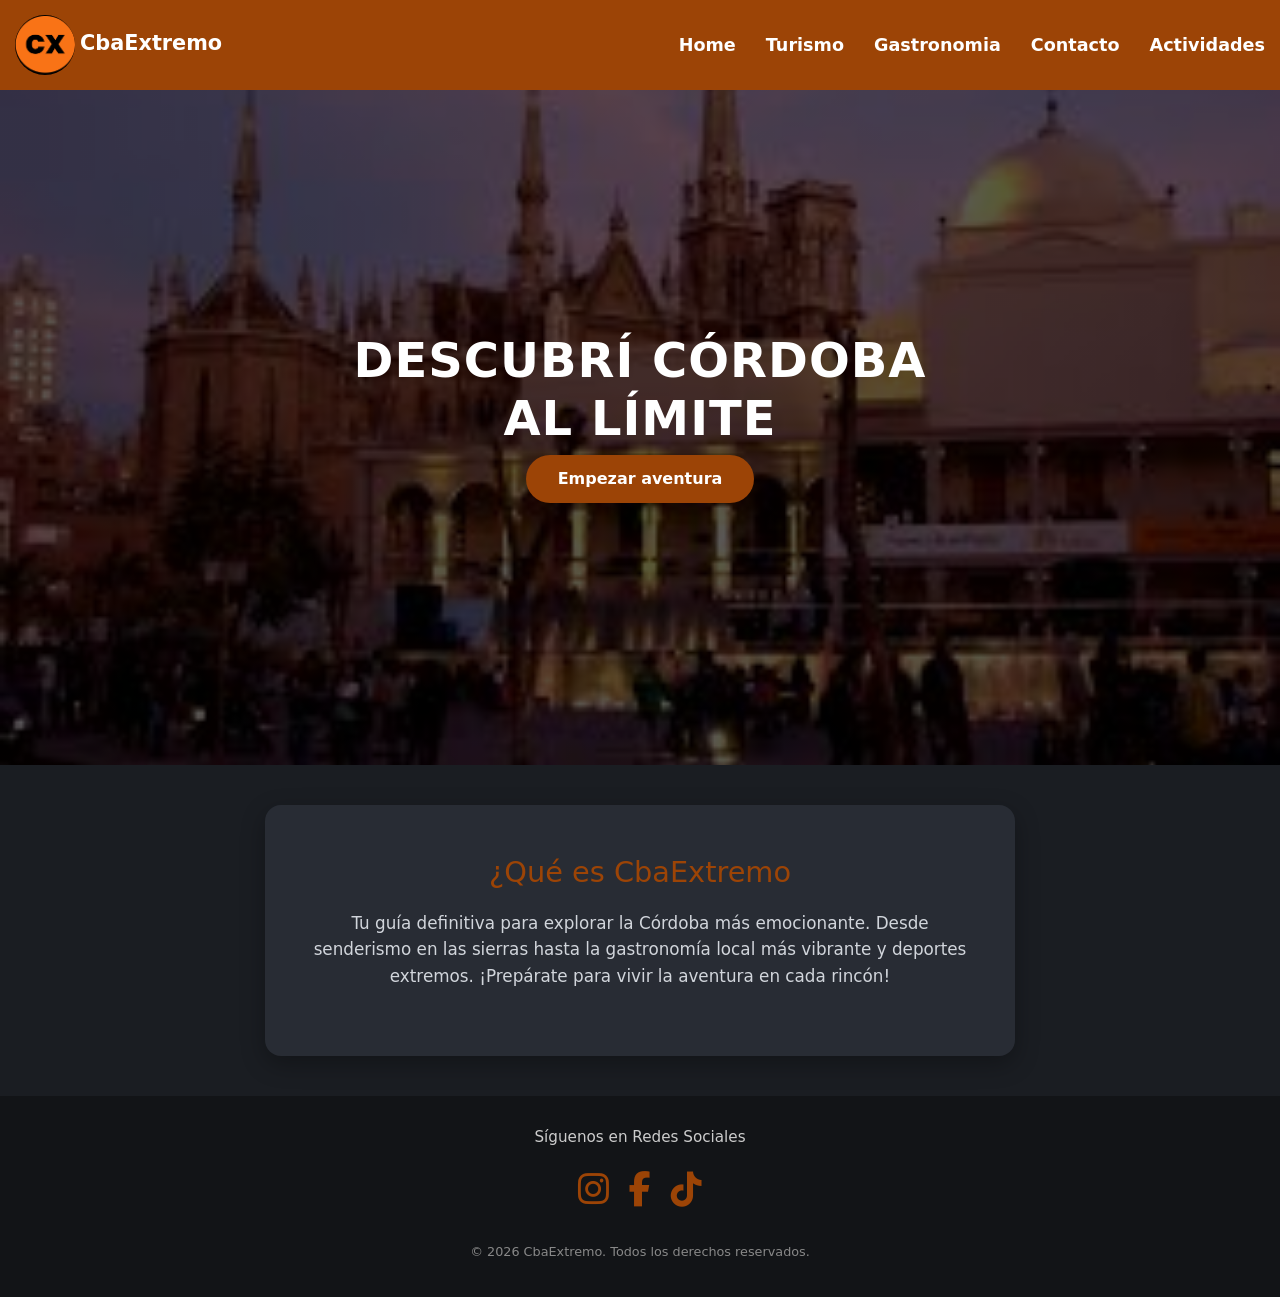
==== index.html @ 83d5dd00 "Proyecto cba x subido" ====
<!DOCTYPE html>
<html lang="en">
<head>
    <meta charset="UTF-8">
    <meta name="viewport" content="width=device-width, initial-scale=1.0">

    <!-- LINK DE BOOTSTRAP -->
    <link href="https://cdn.jsdelivr.net/npm/bootstrap@5.3.3/dist/css/bootstrap.min.css" rel="stylesheet" integrity="sha384-QWTKZyjpPEjISv5WaRU9OFeRpok6YctnYmDr5pNlyT2bRjXh0JMhjY6hW+ALEwIH" crossorigin="anonymous">
   <!-- HOJA DE ESTILOS --> 
    <link rel="stylesheet" href="./estilos/style.css">

    <!-- HOJA DE iconos --> 
    <link rel="stylesheet" href="https://cdnjs.cloudflare.com/ajax/libs/font-awesome/6.5.1/css/all.min.css">
    
   <!--SEO-->
    <title>Cba Extrema</title>
    <link rel="shortcut icon" href="./img/logo.cx.png" type="image/png">

    <meta name="keywords" content="Turismo, Diversion, Cordoba, Trekking, Deportes Acuaticos, Parapentes, Museos, Gastronomia, Teatros">
    <meta name="description" content="Bienvenidos a tu punto de partida para descubrir Cordoba, esta guia definitiva para que aproveches al maximo tu viaje por las sierras y la ciudad. Aqui encontraras todo lo que necesitas saber en un solo lugar: desde la adrenalina del trekking en las sierras y los mejores espejos de agua para deportes acuaticos, hasta una propuesta culinaria imperdible para disfrutar la gastronomia cordobesa. Buscas entretenimiento? Te traemos la cartelera actualizada de teatros en la capital, junto con los paseos culturales mas destacados. Ya sea que busques unas vacaciones extremas o un fin de semana de relax, Cordoba lo tiene todo.Empeza a planificar tu proxima aventura hoy!">
    <meta name="owner" content="Cba Extrema">
    <meta name="author" content="Romina Elias">
</head>
<body>
     <header class="header-fijo">
         <div class="logo-contenedor">
             <!--Encabezado logo y el nav. igual en todos los html-->
             <img class="logo" src="./img/logo.cx.png" alt="Logo CX">
             <span class="nombre-marca">CbaExtremo</span>
          </div>

         <!-- Menu de Navegacion-->
         <nav class="navegacion">
             <ul>
                 <li><a href="#">Home</a></li>
                 <li><a href="./page/turismo.html">Turismo</a></li>
                 <li><a href="./page/gastronomia.html">Gastronomia</a></li>
                 <li><a href="./page/contacto.html">Contacto</a></li>
                 <li><a href="./page/actividades.html">Actividades</a></li>
              </ul>
           </nav>
     </header>

     <!--MEIN CONTENEDOR-->
     <main>
         <!--2. HERO SECTION-->
         <seccion class="hero">
             <div class="hero-contenido">
                 <h1>DESCUBRÍ CÓRDOBA<br>AL LÍMITE</h1>
                 <a href="#que-es" class="btn-cta">Empezar aventura</a>
             </div>
          </seccion>

         <!--3. SECCIÓN TARJETA GRIS-->
         <seccion id="que-es" class="seccion-info">
             <div class="tarjeta-gris">
                 <h2>¿Qué es CbaExtremo</h2>
                 <p>
                     Tu guía definitiva para explorar la Córdoba más emocionante. Desde senderismo 
                     en las sierras hasta la gastronomía local más vibrante y deportes extremos. 
                     ¡Prepárate para vivir la aventura en cada rincón!
                  </p>
              </div>
         </seccion>
      </main>
    
      <footer>
         <div class="footer-contenido">
             <p class="titulo-redes">Síguenos en Redes Sociales</p>
        
             <div class="iconos-redes">
                 <!-- Cada icono envuelto en su enlace -->
                 <a href="https://www.instagram.com" target="_blank" aria-label="Instagram">
                     <i class="fa-brands fa-instagram icono-social"></i>
                 </a>
                 <a href="https://www.facebook.com" target="_blank" aria-label="Facebook">
                     <i class="fa-brands fa-facebook-f icono-social"></i>
                  </a>
                 <a href="https://www.tiktok.com" target="_blank" aria-label="TikTok">
                     <i class="fa-brands fa-tiktok icono-social"></i>
                 </a>
             </div>
        
             <p class="copyright">&copy; 2026 CbaExtremo. Todos los derechos reservados.</p>
          </div>
       </footer>
        <!-- Script de Bootstrap JS (imprescindible para el movimiento) -->
        <script src="https://cdn.jsdelivr.net/npm/bootstrap@5.3.3/dist/js/bootstrap.bundle.min.js"></script>
  </body>
</html
---- estilos/style.css ----
{
    margin: 0;
    padding: 0;
    box-sizing: border-box;
    font-family: font-family: "Ranchers", sans-serif;

}

/*--- Aqui Agrego el body ---*/
body {
    background-color:#111821; /*csi negro, muy moderno */
    color: white; 
    
}

/* ----- font---------+/
@import url('https://fonts.googleapis.com/css2?family=Ranchers&family=Unkempt:wght@400;700&display=swap');
/*----------------=========== ESTILO HEADER=========== ---------------*/


.header-fijo {
    position: fixed; 
    top: 0;
    left: 0;
    width: 100%;
    height: 90px;
    background-color: #9c4406;
    display: flex;
    justify-content: space-between;
    align-items: center;
    padding: 15px; 40px;
    z-index: 1000;
    border-bottom: 1px solidcolor #333;
    
}

.logo {
    height: 60px;
    width: auto;
    border-radius: 50%;
    object-fit: cover;

}

.nombre-marca {
    font-weight: bold;
    font-size: 1.3rem;
    color: white;
}

/* ------------- MENU NAVEGACION-------- */

.navegacion ul {
    list-style: none;
    display: flex;
    gap: 30px;
    margin: 0;
    padding: 0;

}

.navegacion ul li a {
    color: white;
    text-decoration: none;
    font-size: 1.1rem;
    font-weight: 600;
    transition: color 0.2s ease;
}

.navegacion ul il a:hover {
    color:#111821
}


/* --------------====== HERO SECCION (IMAGEN- FILTRO OSCURO)=====-------- */

.hero {
    height: 85vh;
    /* Para cambiar la foto, poné la ruta real en url('../img/tu-foto.jpg') */
    background: linear-gradient(rgba(0, 0, 0, 0.65), rgba(0, 0, 0, 0.65)), 
                url(../img/paseo.buen.pastor.1.jpg) center/cover no-repeat;
    display: flex;
    justify-content: center;
    align-items: center;
    text-align: center;
    padding-top: 70px;        
    
}

.hero-contenido h1{
    font-size: 3rem;
    font-weight: 800;
    letter-spacing: 1px;
    margin-bottom: 25 px;
    line-height: 1.2;
}

.btn-cta {
    display: inline-block;
    background-color: #9c4406;
    color: #ffffff;
    padding: 12px 32px;
    border-radius: 25px;
    text-decoration: none;
    font-weight: bold;
    font-size: 1rem;
    transition: background-color 0.3s, transform 0.2s;

}

.btn-cta:hover {
    background-color: #ff6600;
    transform: scale(1.05);
}

/* seccion tarjeta gris (Que es CbaExtremo)*/
.seccion-info {
    padding: 40px 20px;
    display: flex;
    justify-content: center;
    background-color: #1a1d22;
}

.tarjeta-gris {
    background-color: #282c34;
    border-radius: 16px;
    padding: 50px 40px;
    max-width: 750px;
    text-align: center;
    box-shadow: 0 8px 24px rgba(0, 0, 0, 0.3);

}

.tarjeta-gris h2 {
    color: #9c4406;
    font-size: 1.8rem;
    margin-bottom: 20px;
}

.tarjeta-gris p {
    color: #d1d5db;
    font-size: 1.05rem;
    line-height: 1.6;

}

/* --------------===== ESTILO TURISMO Y TARJETAS (BOOTSTRAP)====== -------- */
.card-custom {
    background-color: #111821 !important;
    border: 1px solid #2d3238 !important;
    border-radius: 12px;
    overflow: hidden;
    transition: transform 0.3s ease, box-shadow 0.3s ease;
}

.card-custom:hover {
    transform: translateY(-4px);
    box-shadow: 0 8px 20px rgba(255, 102, 0, 0.2);
}

/* formato para que las imagenes de banner no se deformen */
.img-banner-fixed {
    height: 320px;
    object-fit: cover;
    width: 100%;
}

.img-card-fixed {
    height: 200px;
    object-fit: cover;
    width: 100%;
}

/* colores para los textos y botones */
.text-orange {
    color: #ff6600 !important;
}

.text-light-gray {
    color: #cccccc !important;
}

.btn-orange {
    background-color: ;
    color: #ffffff !important;
    border: none;
    font-weight: 600;
}

.btn-orange:hover {
    background-color: #e05500 !important;
}


/* --------------===== ESTILO TURISMO Y TARJETAS (BOOTSTRAP)====== -------- */

.contenedor-experiencia {
    max-width: 1200px;
    margin: 0 auto;
    padding: 50px 20px;
}

.titulo-experiencia {
    text-align: center;
    color: #ffffff !important;
    font-size: 2.2rem;
    font-weight: 700;
    margin-top: 50px;
    margin-bottom: 40px;
    text-decoration: underline;
    text-underline-offset: 10px;
    text-decoration-color: #9c4406;
}

/* Grilla principal */
.grid-experiencia {
    display: grid;
    grid-template-columns: 1fr 1.2fr 1fr; 
    grid-template-rows: minmax(180px, auto) minmax(200px, auto); /* Fila 1 y Fila 2 */grid-template-rows: auto auto;  
    gap: 25px 30px; /* espacio entre filas y columnas */
    align-items: center;
}

/* Imagen grande izquierda (ocupa las 2 filas de la izquierda) */
.bloque-img-izq {
    grid-column: 1 / 2;
    grid-row: 1 / 3;
    height: 100%;
}

.bloque-img-izq img {
    width: 100%;
    height: 100%;
    min-height: 500px;
    object-fit: cover;
    border-radius: 12px;
}

/* texto superior (columna derecha, fila 1) */
.texto-superior {
    grid-column: 2 / 4;
    grid-row: 1 / 2;
    align-self: center;
}

.texto-superior p {
    color: #cccccc;
    font-size: 1.5rem;
    line-height: 1.6;
    font-style: italic;
    margin: 0;
    
}

/* texto inferior (columna izquierda del bloque derecho) */
.texto-inferior {
    grid-column: 2 / 3 ;
    grid-row: 2 / 3;
    align-self: center;
}

.texto-inferior p {
    color: #cccccc;
    font-size: 1.5rem;
    line-height: 1.6;
    font-style: italic;
    margin: 0;

}

/* 4. Imagen Derecha (Abajo a la derecha: Columna 3, Fila 2) */
.bloque-img-der {
    grid-column: 3 / 4;
    grid-row: 2 / 3;
    width: 100%;
}

.bloque-img-der img {
    width: 100%;
    height: 400px;
    object-fit: cover;
    border-radius: 12px;
}


/* --------------===== PAGINA CONTACTO====== -------- */

.seccion-experiencia-usuario {
    max-width: 1200px;
    margin: 0 auto;
    padding: 110px 20px;
}

/* Seleccon superior (2 solumnas) --- */
.seccion-experiencia-usuario {
    display: grid;
    grid-template-columns: 1.2fr 1fr;
    gap: 20px;
    align-items: center;
    margin-bottom: 60px;
}

.titulo-contacto {
    color: #ffffff;
    font-size: 2.2rem;
    font-weight: 700;
    margin-bottom: 15px;
    padding: 10px;
}

.descripcion-contacto {
    color: #cccccc;
    font-size: 1rem;
    line-height: 1.6;
    margin-bottom: 25px;
}

/*formulario e inputs */

.formulario-comentarios {
    display: flex;
    flex-direction: column;
    gap: 15px;
}

.grupo-input {
    display: flex;
    gap: 10px;
}

.grupo-input input,
.caja-comentario textarea {
    width: 100%;
    background-color: #1a1a1a;
    border: 1px solid #333333;
    border-radius: 8px;
    padding: 12px 15px;
    color: #ffffff;
    font-family: "Ranchers", sans-serif;
    font-size: 0.95rem;
    outline: none;
    transition: border-color 0.3s ease;
}

.boton-enviar:hover {
    background-color: #ff6600;
    color: #ffffff;
}

/*Imagen derecha */

.columna-imagen-contacto img {
    width: 100%;
    height: 380px;
    object-fit: cover;
    border-radius: 12px;
}

/* Seccion inferior (mapa) */

.seccion-mapa {
    max-width: 1200px;
    margin: 40px auto 60px auto;
    padding: 0 20px;
    text-align: center;
}

.titulo-mapa {
    color: #fff;
    font-size: 2rem;
    font-weight: 700;
    margin-bottom: 10px;
}

.subtitulo-mapa {
    color: #cccccc;
    font-size: 1rem;
    margin-bottom: 30px;
}

.contenedor-iframe-mapa {
    width: 100%;
    border-radius: 16px;
    overflow: hidden;
    box-shadow: 0 4px 15px rgba(0, 0, 0, 0.4);
}

/* --------------===== PAGINA ACTIVIDADES- CARRUSEL====== -------- */

.conteiner-carrusel {
    max-width: 1100px;
    margin: 0 auto;
    border-radius: 16px;
    overflow: hidden;
}

/*imagenes carrusel */

.img-carrusel {
    height: 450px;
    width: 100%;
    object-fit: cover;
    object-position: center;
}

/* Fondo traslucido para el texto encima de las fotos del carrusel */

.fondo-caption {
    background: rgba(0, 0, 0, 0.65);
    padding: 15px 25px;
    border-radius: 10px;
    backdrop-filter: blur (4px);
}

.fondo-caption h5 {
    color: #9c4406;
    font-weight: bold;
    font-size: 1.4rem;
}

/*Estilos de las tarjetas (seccion 2) */

.tarjeta-actividad {
    background-color: #121212 !important;
    border-radius: 12px;
    overflow: hidden;
    transition: transform 0.3s ease, box-shadow 0.3s ease;

}

.tarjeta-actividad:hover {
    transform: translateY(-5px);
    box-shadow: 0 8px 20px rgba(255, 102, 0, 0.2);
}

.tarjeta-actividad img {
    height: 200px;
    object-fit: cover;
}





/* --------------===== FOOTER====== -------- */
/* Estilos para los iconos de redes */
footer {
    background-color: #121417; /* El fondo oscuro de tu web */
    color: #ffffff;
    padding: 30px 20px 20px;
    width: 100%;
}

.footer-contenido {
    display: flex;
    flex-direction: column;    /* Alinea título, íconos y copyright de arriba a abajo */
    align-items: center;       /* Centra todo en el medio del ancho */
    justify-content: center;
    gap: 15px;                 /* Espaciado parejo entre cada bloque */
    text-align: center;
}

.titulo-redes {
    font-size: 0.95rem;
    color: #cccccc;
    margin: 0;
}

.iconos-redes {
    display: flex;
    justify-content: center;
    align-items: center;
    gap: 20px;
}

.iconos-redes a {
    color: #9c4406; /* Naranja de cba-x  de los logos */
    font-size: 2.2rem; /* Tamaño idéntico a tu referencia */
    transition: transform 0.3s ease, color 0.3s ease;
    text-decoration: none;
}

/* Efecto hover suave al pasar el mouse */
.iconos-redes a:hover {
    color: #ff8533;
    transform: scale(1.1);
}

/* Texto del Copyright */
.copyright {
    font-size: 0.8rem;
    color: #888888;
    margin-top: 10px;
}





/* ==========================================
   RESPONSIVE DESIGN (Media Queries) INDEX
   ========================================== */

/* 1. TABLETS (Solo de 481px a 768px) */
@media (min-width: 481px) and (max-width: 768px) {
    .header-fijo {
        position: relative;
        height: auto;
        flex-direction: column;
        padding: 15px 10px;
        gap: 12px;
    }

    .navegacion ul {
        flex-wrap: wrap;
        justify-content: center;
        gap: 12px 18px;
    }
}

/* 2. CELULARES (De 0px a 480px) */
@media (max-width: 480px) {
    .header-fijo {
        position: relative;
        padding: 10px 0 12px !important;
        height: auto !important;
        display: flex !important;
        flex-direction: column !important;
        align-items: center !important;
        background-color: #9c4406 !important;
        width: 100% !important;
        box-sizing: border-box !important;
    }

    .logo-cx {
        width: 32px !important;
        height: 32px !important;
        font-size: 0.85rem !important;
    }

    .nombre-marca {
        font-size: none;
    }

    .navegacion {
        width: 100% !important;
        padding: 0 !important;
        margin: 0 !important;
    }

    .navegacion ul {
        display: flex !important;
        justify-content: space-evenly !important;
        align-items: center !important;
        width: 100% !important;
        padding: 0 4px !important;
        margin: 0 !important;
        list-style: none !important;
        gap: 0 !important;
    }

    .navegacion li {
        margin: 0 !important;
        padding: 0 !important;
        list-style: none !important;
    }

    .navegacion a {
        font-size: 1rem !important;
        font-weight: 600 !important;
        color: #ffffff !important;
        text-decoration: none !important;
        white-space: nowrap !important;
        letter-spacing: -0.3px !important;
        padding: 2px 0 !important;
    }

    .navegacion a:hover,
    .navegacion a:active {
        color: #d9531e !important;
    }
}


/* ==========================================
   6. RESPONSIVE TURISMO 
   ========================================== */

/* TABLETS (pantallas de hasta 768px) */
@media (max-width: 768px) {
    /* Ajuste de contenedor general */
    main.container {
        padding-left: 15px;
        padding-right: 15px;
    }

    /* Reducimos un poco la altura de los banners */
    .img-banner-fixed {
        height: 250px;
    }

    /* Ajuste de títulos de sección */
    .seccion-turismo h2 {
        font-size: 1.4rem !important;
    }
}

/* CELULARES (pantallas de hasta 480px) */
@media (max-width: 480px) {
    /* Reducimos espacios superiores e inferiores */
    main.container {
        margin-top: 1.5rem !important;
        margin-bottom: 2rem !important;
    }

    /* Títulos e íconos adaptados a pantallas chicas */
    .seccion-turismo h2 {
        font-size: 1.2rem !important;
        display: flex;
        align-items: center;
        gap: 8px;
    }

    .seccion-turismo p {
        font-size: 0.85rem;
    }

    /* Banners de las tarjetas en celulares */
    .img-banner-fixed {
        height: 180px; /* Un alto proporcionado para la pantalla del celular */
    }

    /* Padding interno de las tarjetas */
    .card-custom .card-body {
        padding: 1rem;
    }

    .card-custom .card-title {
        font-size: 1.1rem !important;
    }

    .card-custom .card-text {
        font-size: 0.85rem;
        line-height: 1.4;
    }
}

/* ==========================================
   GASTRONOMÍA RESPONSIVE (TABLETS Y CELULARES)
   ========================================== */

/* --- TABLETS (Desde 481px hasta 768px) --- */
@media (max-width: 768px) {
    .seccion-experiencia {
        padding: 30px 20px;
    }

    .titulo-experiencia {
        font-size: 1.8rem;
        margin-top: 20px;
        margin-bottom: 30px;
    }

    /* En tablet puse a 1 columna para que no se aprieten las imágenes */
    .grid-experiencia {
        display: flex;
        flex-direction: column;
        gap: 20px;
    }

    .bloque-img-izq,
    .bloque-img-der {
        width: 100%;
    }

    .bloque-img-izq img {
        width: 100%;
        height: 320px;
        object-fit: cover;
        border-radius: 10px;
    }

    .bloque-img-der img {
        width: 100%;
        height: 260px;
        object-fit: cover;
        border-radius: 10px;
    }

    .texto-superior p,
    .texto-inferior p {
        font-size: 1rem;
        line-height: 1.5;
    }
}


/* --- CELULARES (Hasta 480px) --- */
@media (max-width: 480px) {
    .seccion-experiencia {
        padding: 20px 15px;
    }

    .titulo-experiencia {
        font-size: 1.4rem;
        margin-top: 10px;
        margin-bottom: 20px;
        text-underline-offset: 6px;
    }

    .grid-experiencia {
        gap: 15px;
    }

    .bloque-img-izq img {
        height: 240px; /* Tamaño controlado para pantallas chicas */
    }

    .bloque-img-der img {
        height: 200px;
    }

    .texto-superior p {
        font-size: 0.9rem;
        line-height: 1.4;
    }

    .texto-inferior p {
        font-size: 0.85rem;
        line-height: 1.4;
    }
}


/* ==========================================
   CONTACTO RESPONSIVE (TABLETS Y CELULARES)
   ========================================== */

   /* TABLETS (Hasta 768px) ---- */
   @media (max-width: 768px) {
    .contenedor-contacto {
        padding: 30px 20px 20px 20px;
    }

    /* bloquee principal a una columna */
    .seccion-experiencia-usuario {
        display: flex;
        flex-direction: column;
        gap: 30px;
        margin-bottom: 40px;
    }

    .titulo-contacto {
        font-size: 1.8rem;
    }

    /* Apilamos nombre y email para que no queden apretados */

    .grupo-input {
        flex-direction: column;
        gap: 15px;
    }

    .columna-imagen-contacto img {
        height: 300px;
    }

    .seccion-mapa {
        margin-top: 20px;
        margin-bottom: 40px;
    }

    .contenedor-iframe-mapa iframe {
        height: 300px;
    }

 }

    /* ---- CELULARES (HASTA 480)---- */

    @media (max-width: 480px) {
    .contenedor-contacto {
        padding: 20px 15px;
    }

    .titulo-contacto {
        font-size: 1.4rem;
        margin-bottom: 10px;
    }

    .descripcion-contacto {
        font-size: 0.9rem;
        margin-bottom: 15px;
    }

    /* Boton ancho completo para que sea comodo al tacto */

    .boton-enviar {
        width: 100%;
        text-align: center;
    }

    .columna-imagen-contacto img {
        height: 220px;
    }

    .titulo-mapa {
        font-size: 1.4rem;
    }

    .subtitulo-mapa {
        font-size: 0.85rem;
        margin-bottom: 20px;
    }

    .contenedor-iframe-mapa iframe {
        height: 250px;
    }
  
  }

  /* ==========================================
   ACTIVIDADES RESPONSIVE (BOOTSTRAP ADAPTADO)
   ========================================== */

/* --- TABLETS (Hasta 768px) --- */
@media (max-width: 768px) {
    .img-carrusel {
        height: 300px; /* Reducimos la altura para que no ocupe tanto espacio vertical */
    }
    
    .fondo-caption h5 {
        font-size: 1.1rem;
    }
    
    .fondo-caption p {
        font-size: 0.85rem;
        margin-bottom: 0;
    }
}

/* --- CELULARES (Hasta 480px) --- */
@media (max-width: 480px) {
    .img-carrusel {
        height: 220px; /* Altura ideal y compacta para celular */
    }

    /* Opcional: si querés que el texto del carrusel se lea en celular sin tapar la foto */
    .fondo-caption {
        padding: 6px 10px;
    }

    .seccion-grilla-actividades {
        padding-left: 15px;
        padding-right: 15px;
    }
 }
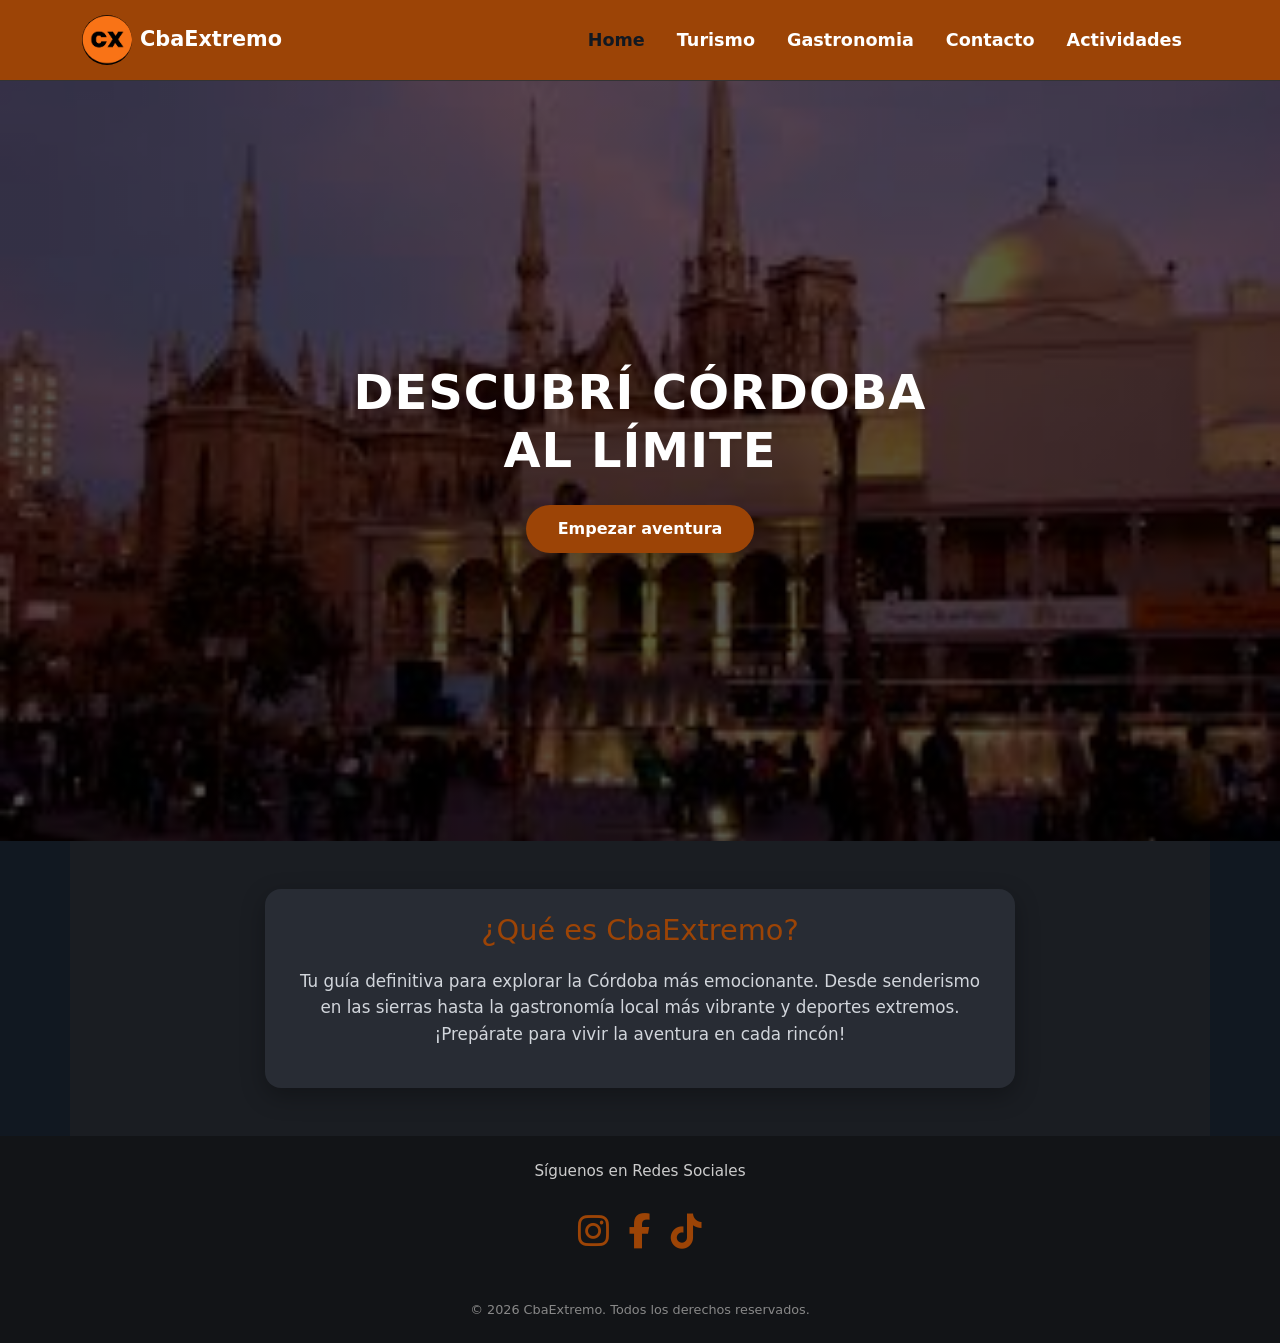
==== commit b0aca849: "Ajustes de estructuras HTML, metas Open Graph y navbar responsive" ====
--- a/index.html
+++ b/index.html
@@ -1,90 +1,106 @@
 <!DOCTYPE html>
 <html lang="en">
-<head>
-    <meta charset="UTF-8">
-    <meta name="viewport" content="width=device-width, initial-scale=1.0">
+ <head>
+     <meta charset="UTF-8">
+     <meta name="viewport" content="width=device-width, initial-scale=1.0">
 
-    <!-- LINK DE BOOTSTRAP -->
-    <link href="https://cdn.jsdelivr.net/npm/bootstrap@5.3.3/dist/css/bootstrap.min.css" rel="stylesheet" integrity="sha384-QWTKZyjpPEjISv5WaRU9OFeRpok6YctnYmDr5pNlyT2bRjXh0JMhjY6hW+ALEwIH" crossorigin="anonymous">
-   <!-- HOJA DE ESTILOS --> 
-    <link rel="stylesheet" href="./estilos/style.css">
+     <!-- LINK DE BOOTSTRAP -->
+     <link href="https://cdn.jsdelivr.net/npm/bootstrap@5.3.3/dist/css/bootstrap.min.css" rel="stylesheet" integrity="sha384-QWTKZyjpPEjISv5WaRU9OFeRpok6YctnYmDr5pNlyT2bRjXh0JMhjY6hW+ALEwIH" crossorigin="anonymous">
+    
+     <!-- HOJA DE ESTILOS --> 
+     <link rel="stylesheet" href="./styles/style.css">
 
-    <!-- HOJA DE iconos --> 
-    <link rel="stylesheet" href="https://cdnjs.cloudflare.com/ajax/libs/font-awesome/6.5.1/css/all.min.css">
+     <!-- HOJA DE iconos --> 
+     <link rel="stylesheet" href="https://cdnjs.cloudflare.com/ajax/libs/font-awesome/6.5.1/css/all.min.css">
     
-   <!--SEO-->
-    <title>Cba Extrema</title>
-    <link rel="shortcut icon" href="./img/logo.cx.png" type="image/png">
+     <!-- SEO -->
+     <title>Cba Extrema | Guía de Turismo y Aventura en Córdoba</title>
+     <meta name="description" content="Tu punto de partida para descubrir Córdoba. La guía definitiva para explorar turismo, gastronomía y deportes extremos.">
+     <meta name="keywords" content="Turismo, Diversión, Córdoba, Trekking, Deportes Acuáticos, Parapente, Museos, Gastronomía, Teatros">
+     <meta name="author" content="Romina Elias">
+     <meta name="owner" content="Cba Extrema">
+     <link rel="canonical" href="https://roelias1707-tech.github.io/Cba.Extremo/">
 
-    <meta name="keywords" content="Turismo, Diversion, Cordoba, Trekking, Deportes Acuaticos, Parapentes, Museos, Gastronomia, Teatros">
-    <meta name="description" content="Bienvenidos a tu punto de partida para descubrir Cordoba, esta guia definitiva para que aproveches al maximo tu viaje por las sierras y la ciudad. Aqui encontraras todo lo que necesitas saber en un solo lugar: desde la adrenalina del trekking en las sierras y los mejores espejos de agua para deportes acuaticos, hasta una propuesta culinaria imperdible para disfrutar la gastronomia cordobesa. Buscas entretenimiento? Te traemos la cartelera actualizada de teatros en la capital, junto con los paseos culturales mas destacados. Ya sea que busques unas vacaciones extremas o un fin de semana de relax, Cordoba lo tiene todo.Empeza a planificar tu proxima aventura hoy!">
-    <meta name="owner" content="Cba Extrema">
-    <meta name="author" content="Romina Elias">
-</head>
-<body>
+     <!-- Open Graph / Redes Sociales y WhatsApp -->
+     <meta property="og:type" content="website">
+     <meta property="og:title" content="Cba Extrema">
+     <meta property="og:description" content="Bienvenidos a tu punto de partida para descubrir Córdoba, esta guía definitiva para que aproveches al máximo tu viaje.">
+     <meta property="og:url" content="https://roelias1707-tech.github.io/Cba.Extremo/">
+     <meta property="og:image" content="https://roelias1707-tech.github.io/Cba.Extremo/img/logo.cx.png">
+
+     <!-- Favicon -->
+     <link rel="shortcut icon" href="./img/logo.cx.png" type="image/png">
+ </head>
+     
+ <body>
+      <!-- HEADER CON NAVBAR RESPONSIVO DE BOOTSTRAP -->
      <header class="header-fijo">
-         <div class="logo-contenedor">
-             <!--Encabezado logo y el nav. igual en todos los html-->
-             <img class="logo" src="./img/logo.cx.png" alt="Logo CX">
-             <span class="nombre-marca">CbaExtremo</span>
-          </div>
-
-         <!-- Menu de Navegacion-->
-         <nav class="navegacion">
-             <ul>
-                 <li><a href="#">Home</a></li>
-                 <li><a href="./page/turismo.html">Turismo</a></li>
-                 <li><a href="./page/gastronomia.html">Gastronomia</a></li>
-                 <li><a href="./page/contacto.html">Contacto</a></li>
-                 <li><a href="./page/actividades.html">Actividades</a></li>
-              </ul>
-           </nav>
+         <nav class="navbar navbar-expand-lg navbar-dark bg-dark">
+             <div class="container">
+                 <a class="navbar-brand d-flex align-items-center" href="./index.html">
+                     <img class="logo me-2" src="./img/logo.cx.png" alt="Logo CX" width="40">
+                     <span class="nombre-marca">CbaExtremo</span>
+                 </a>
+                
+                 <!-- Botón Menú Hamburguesa en Mobile -->
+                 <button class="navbar-toggler" type="button" data-bs-toggle="collapse" data-bs-target="#navbarNav" aria-controls="navbarNav" aria-expanded="false" aria-label="Toggle navigation">
+                     <span class="navbar-toggler-icon"></span>
+                 </button>
+                
+                 <div class="collapse navbar-collapse" id="navbarNav">
+                     <ul class="navbar-nav ms-auto">
+                         <li class="nav-item"><a class="nav-link active" href="./index.html">Home</a></li>
+                         <li class="nav-item"><a class="nav-link" href="./pages/turismo.html">Turismo</a></li>
+                         <li class="nav-item"><a class="nav-link" href="./pages/gastronomia.html">Gastronomia</a></li>
+                         <li class="nav-item"><a class="nav-link" href="./pages/contacto.html">Contacto</a></li>
+                         <li class="nav-item"><a class="nav-link" href="./pages/actividades.html">Actividades</a></li>
+                     </ul>
+                 </div>
+             </div>
+          </nav>
      </header>
 
-     <!--MEIN CONTENEDOR-->
+     <!-- MAIN CONTENEDOR -->
      <main>
-         <!--2. HERO SECTION-->
-         <seccion class="hero">
-             <div class="hero-contenido">
-                 <h1>DESCUBRÍ CÓRDOBA<br>AL LÍMITE</h1>
-                 <a href="#que-es" class="btn-cta">Empezar aventura</a>
-             </div>
-          </seccion>
+         <!-- HERO SECTION -->
+         <section class="hero text-center d-flex flex-column justify-content-center align-items-center">
+             <h1>DESCUBRÍ CÓRDOBA<br>AL LÍMITE</h1>
+             <a href="#que-es" class="btn-cta">Empezar aventura</a>
+         </section>
 
-         <!--3. SECCIÓN TARJETA GRIS-->
-         <seccion id="que-es" class="seccion-info">
-             <div class="tarjeta-gris">
-                 <h2>¿Qué es CbaExtremo</h2>
+         <!-- SECCIÓN INFO -->
+         <section id="que-es" class="seccion-info container py-5">
+             <article class="tarjeta-gris text-center p-4">
+                 <h2>¿Qué es CbaExtremo?</h2>
                  <p>
                      Tu guía definitiva para explorar la Córdoba más emocionante. Desde senderismo 
                      en las sierras hasta la gastronomía local más vibrante y deportes extremos. 
                      ¡Prepárate para vivir la aventura en cada rincón!
-                  </p>
-              </div>
-         </seccion>
+                 </p>
+             </article>
+         </section>
       </main>
     
-      <footer>
-         <div class="footer-contenido">
-             <p class="titulo-redes">Síguenos en Redes Sociales</p>
+     <!-- FOOTER LIMPIO -->
+     <footer class="footer-contenido text-center py-4">
+         <p class="titulo-redes mb-2">Síguenos en Redes Sociales</p>
         
-             <div class="iconos-redes">
-                 <!-- Cada icono envuelto en su enlace -->
-                 <a href="https://www.instagram.com" target="_blank" aria-label="Instagram">
-                     <i class="fa-brands fa-instagram icono-social"></i>
-                 </a>
-                 <a href="https://www.facebook.com" target="_blank" aria-label="Facebook">
-                     <i class="fa-brands fa-facebook-f icono-social"></i>
-                  </a>
-                 <a href="https://www.tiktok.com" target="_blank" aria-label="TikTok">
-                     <i class="fa-brands fa-tiktok icono-social"></i>
-                 </a>
-             </div>
+         <div class="iconos-redes mb-3">
+             <a href="https://www.instagram.com" target="_blank" aria-label="Instagram">
+                 <i class="fa-brands fa-instagram icono-social"></i>
+             </a>
+             <a href="https://www.facebook.com" target="_blank" aria-label="Facebook">
+                 <i class="fa-brands fa-facebook-f icono-social"></i>
+             </a>
+             <a href="https://www.tiktok.com" target="_blank" aria-label="TikTok">
+                 <i class="fa-brands fa-tiktok icono-social"></i>
+             </a>
+         </div>
         
-             <p class="copyright">&copy; 2026 CbaExtremo. Todos los derechos reservados.</p>
-          </div>
-       </footer>
-        <!-- Script de Bootstrap JS (imprescindible para el movimiento) -->
-        <script src="https://cdn.jsdelivr.net/npm/bootstrap@5.3.3/dist/js/bootstrap.bundle.min.js"></script>
+         <p class="copyright mb-0">&copy; 2026 CbaExtremo. Todos los derechos reservados.</p>
+     </footer>
+
+     <!-- SCRIPT DE BOOTSTRAP (JS al final de todo) -->
+     <script src="https://cdn.jsdelivr.net/npm/bootstrap@5.3.3/dist/js/bootstrap.bundle.min.js"></script>
   </body>
 </html
--- a/styles/style.css
+++ b/styles/style.css
@@ -0,0 +1,661 @@
+/* Importación de tipografías */
+ /* Importación de tipografías siempre arriba del todo */
+ @import url('https://fonts.googleapis.com/css2?family=Ranchers&family=Unkempt:wght@400;700&display=swap'); ; 
+
+/* Reset básico */
+* {
+    margin: 0;
+    padding: 0;
+    box-sizing: border-box;
+    font-family: "Ranchers", cursive, sans-serif;
+}
+
+/* Estilos generales del sitio */
+body {
+    background-color: #111821;
+    color: #ffffff; 
+    padding-top: 76px; /* Espacio obligatorio para header fijo */
+}
+
+/* ================= HEADER Y NAVBAR BOOTSTRAP ================= */
+.header-fijo {
+    position: fixed; 
+    top: 0;
+    left: 0;
+    width: 100%;
+    z-index: 1000;
+}
+
+.header-fijo .navbar {
+    background-color: #9c4406 !important;
+    border-bottom: 1px solid #333;
+    padding: 10px 20px;
+}
+
+.logo {
+    height: 50px;
+    width: 50px;
+    border-radius: 50%;
+    object-fit: cover;
+}
+
+.nombre-marca {
+    font-weight: bold;
+    font-size: 1.3rem;
+    color: #ffffff;
+}
+
+.navbar-dark .navbar-nav .nav-link {
+    color: #ffffff;
+    font-size: 1.1rem;
+    font-weight: 600;
+    margin: 0 8px;
+    transition: color 0.2s ease;
+}
+
+.navbar-dark .navbar-nav .nav-link:hover,
+.navbar-dark .navbar-nav .nav-link.active {
+    color: #111821 !important;
+}
+
+.navbar-toggler {
+    border-color: rgba(255, 255, 255, 0.5);
+}
+
+/* ================= HERO SECTION ================= */
+.hero {
+    height: 85vh;
+    background: linear-gradient(rgba(0, 0, 0, 0.65), rgba(0, 0, 0, 0.65)), 
+                url('../img/paseo.buen.pastor.1.jpg') center/cover no-repeat;
+    display: flex;
+    justify-content: center;
+    align-items: center;
+    text-align: center;
+}
+
+.hero h1 {
+    font-size: 3rem;
+    font-weight: 800;
+    letter-spacing: 1px;
+    margin-bottom: 25px;
+    line-height: 1.2;
+    color: #ffffff;
+}
+
+.btn-cta {
+    display: inline-block;
+    background-color: #9c4406;
+    color: #ffffff;
+    padding: 12px 32px;
+    border-radius: 25px;
+    text-decoration: none;
+    font-weight: bold;
+    font-size: 1rem;
+    transition: background-color 0.3s, transform 0.2s;
+}
+
+.btn-cta:hover {
+    background-color: #ff6600;
+    color: #ffffff;
+    transform: scale(1.05);
+}
+
+/* ================= SECCIÓN TARJETA GRIS ================= */
+.seccion-info {
+    padding: 40px 20px;
+    display: flex;
+    justify-content: center;
+    background-color: #1a1d22;
+}
+
+.tarjeta-gris {
+    background-color: #282c34;
+    border-radius: 16px;
+    padding: 50px 40px;
+    max-width: 750px;
+    text-align: center;
+    box-shadow: 0 8px 24px rgba(0, 0, 0, 0.3);
+}
+
+.tarjeta-gris h2 {
+    color: #9c4406;
+    font-size: 1.8rem;
+    margin-bottom: 20px;
+}
+
+.tarjeta-gris p {
+    color: #d1d5db;
+    font-size: 1.05rem;
+    line-height: 1.6;
+}
+
+/* ================= TARJETAS GENERALES ================= */
+.card-custom {
+    background-color: #282c34 !important;
+    border: 1px solid #333333 !important;
+    border-radius: 12px;
+    overflow: hidden;
+    transition: transform 0.3s ease, box-shadow 0.3s ease;
+}
+
+.card-custom:hover {
+    transform: translateY(-5px);
+    box-shadow: 0 8px 20px rgba(156, 68, 6, 0.25);
+}
+
+.img-banner-fixed {
+    height: 350px;
+    object-fit: cover;
+    width: 100%;
+}
+
+.img-card-fixed {
+    height: 200px;
+    object-fit: cover;
+    width: 100%;
+}
+
+.text-orange {
+    color: #ff6600 !important;
+}
+
+.text-light-gray {
+    color: #cccccc !important;
+}
+
+.btn-orange {
+    background-color: #9c4406;
+    color: #ffffff !important;
+    border: none;
+    font-weight: 600;
+}
+
+.btn-orange:hover {
+    background-color: #ff6600 !important;
+}
+
+/* ================= PÁGINA: TURISMO (CSS GRID) ================= */
+.contenedor-experiencia {
+    max-width: 1200px;
+    margin: 0 auto;
+    padding: 50px 20px;
+}
+
+.titulo-experiencia {
+    text-align: center;
+    color: #ffffff !important;
+    font-size: 2.2rem;
+    font-weight: 700;
+    margin-top: 50px;
+    margin-bottom: 40px;
+    text-decoration: underline;
+    text-underline-offset: 10px;
+    text-decoration-color: #9c4406;
+}
+
+.grid-experiencia {
+    display: grid;
+    grid-template-columns: 1fr 1.2fr 1fr; 
+    grid-template-rows: auto auto;  
+    gap: 25px 30px;
+    align-items: center;
+}
+
+.bloque-img-izq {
+    grid-column: 1 / 2;
+    grid-row: 1 / 3;
+    height: 100%;
+}
+
+.bloque-img-izq img {
+    width: 100%;
+    height: 100%;
+    min-height: 500px;
+    object-fit: cover;
+    border-radius: 12px;
+}
+
+.texto-superior {
+    grid-column: 2 / 4;
+    grid-row: 1 / 2;
+    align-self: center;
+}
+
+.texto-inferior {
+    grid-column: 2 / 3;
+    grid-row: 2 / 3;
+    align-self: center;
+}
+
+.texto-superior p,
+.texto-inferior p {
+    color: #cccccc;
+    font-size: 1.2rem;
+    line-height: 1.6;
+    font-style: italic;
+    margin: 0;
+}
+
+.bloque-img-der {
+    grid-column: 3 / 4;
+    grid-row: 2 / 3;
+    width: 100%;
+}
+
+.bloque-img-der img {
+    width: 100%;
+    height: 400px;
+    object-fit: cover;
+    border-radius: 12px;
+}
+
+/* ================= PÁGINA: GASTRONOMÍA ================= */
+.gastro-contenedor {
+    max-width: 1200px;
+    margin: 0 auto;
+    padding: 50px 20px;
+}
+
+.gastro-titulo {
+    text-align: center;
+    color: #ffffff !important;
+    font-size: 2.2rem;
+    font-weight: 700;
+    margin-top: 50px;
+    margin-bottom: 40px;
+    text-decoration: underline;
+    text-underline-offset: 10px;
+    text-decoration-color: #9c4406;
+}
+
+.gastro-grid {
+    display: grid;
+    grid-template-columns: 1fr 1.2fr 1fr; 
+    grid-template-rows: auto auto;  
+    gap: 25px 30px;
+    align-items: center;
+}
+
+.gastro-bloque-izq {
+    grid-column: 1 / 2;
+    grid-row: 1 / 3;
+    height: 100%;
+}
+
+.gastro-bloque-izq img {
+    width: 100%;
+    height: 100%;
+    min-height: 500px;
+    object-fit: cover;
+    border-radius: 12px;
+}
+
+.gastro-texto-superior {
+    grid-column: 2 / 4;
+    grid-row: 1 / 2;
+    align-self: center;
+}
+
+.gastro-texto-inferior {
+    grid-column: 2 / 3;
+    grid-row: 2 / 3;
+    align-self: center;
+}
+
+.gastro-texto-superior p,
+.gastro-texto-inferior p {
+    color: #cccccc;
+    font-size: 1.2rem;
+    line-height: 1.6;
+    font-style: italic;
+    margin: 0;
+}
+
+.gastro-bloque-der {
+    grid-column: 3 / 4;
+    grid-row: 2 / 3;
+    width: 100%;
+}
+
+.gastro-bloque-der img {
+    width: 100%;
+    height: 400px;
+    object-fit: cover;
+    border-radius: 12px;
+}
+
+/* ================= PÁGINA: CONTACTO ================= */
+.seccion-experiencia-usuario {
+    max-width: 1200px;
+    margin: 0 auto 60px auto;
+    padding: 120px 20px 0 20px;
+    display: grid;
+    grid-template-columns: 1.2fr 1fr;
+    gap: 35px;
+    align-items: center;
+}
+
+.titulo-contacto {
+    color: #ffffff;
+    font-size: 2.2rem;
+    font-weight: 700;
+    margin-bottom: 15px;
+}
+
+.descripcion-contacto {
+    color: #cccccc;
+    font-size: 1rem;
+    line-height: 1.6;
+    margin-bottom: 25px;
+}
+
+.formulario-comentarios {
+    display: flex;
+    flex-direction: column;
+    gap: 15px;
+}
+
+.grupo-input {
+    display: flex;
+    gap: 15px;
+}
+
+.grupo-input input,
+.caja-comentario textarea {
+    width: 100%;
+    background-color: #1a1a1a;
+    border: 1px solid #333333;
+    border-radius: 8px;
+    padding: 12px 15px;
+    color: #ffffff;
+    font-family: inherit;
+    font-size: 0.95rem;
+    outline: none;
+    transition: border-color 0.3s ease;
+}
+
+.grupo-input input:focus,
+.caja-comentario textarea:focus {
+    border-color: #9c4406;
+}
+
+.boton-enviar {
+    background-color: #9c4406;
+    color: #ffffff;
+    border: none;
+    border-radius: 8px;
+    padding: 12px 25px;
+    font-weight: bold;
+    cursor: pointer;
+    transition: background-color 0.3s ease;
+    align-self: flex-start;
+}
+
+.boton-enviar:hover {
+    background-color: #ff6600;
+    color: #ffffff;
+}
+
+.columna-imagen-contacto img {
+    width: 100%;
+    height: 380px;
+    object-fit: cover;
+    border-radius: 12px;
+}
+
+.seccion-mapa {
+    max-width: 1200px;
+    margin: 40px auto 60px auto;
+    padding: 0 20px;
+    text-align: center;
+}
+
+.titulo-mapa {
+    color: #ffffff;
+    font-size: 2rem;
+    font-weight: 700;
+    margin-bottom: 10px;
+}
+
+.subtitulo-mapa {
+    color: #cccccc;
+    font-size: 1rem;
+    margin-bottom: 30px;
+}
+
+.contenedor-iframe-mapa {
+    width: 100%;
+    border-radius: 16px;
+    overflow: hidden;
+    box-shadow: 0 4px 15px rgba(0, 0, 0, 0.4);
+}
+
+/* ================= PÁGINA: ACTIVIDADES ================= */
+.container-carrusel {
+    max-width: 1100px;
+    margin: 0 auto;
+    border-radius: 16px;
+    overflow: hidden;
+}
+
+.img-carrusel {
+    height: 450px;
+    width: 100%;
+    object-fit: cover;
+    object-position: center;
+}
+
+.fondo-caption {
+    background: rgba(0, 0, 0, 0.65);
+    padding: 15px 25px;
+    border-radius: 10px;
+    backdrop-filter: blur(4px);
+}
+
+.fondo-caption h5 {
+    color: #9c4406;
+    font-weight: bold;
+    font-size: 1.4rem;
+}
+
+.tarjeta-actividad {
+    background-color: #121212 !important;
+    border-radius: 12px;
+    overflow: hidden;
+    transition: transform 0.3s ease, box-shadow 0.3s ease;
+}
+
+.tarjeta-actividad:hover {
+    transform: translateY(-5px);
+    box-shadow: 0 8px 20px rgba(255, 102, 0, 0.2);
+}
+
+.tarjeta-actividad img {
+    height: 200px;
+    object-fit: cover;
+}
+
+/* ================= FOOTER ================= */
+footer {
+    background-color: #121417;
+    color: #ffffff;
+    padding: 30px 20px 20px;
+    width: 100%;
+}
+
+.footer-contenido {
+    display: flex;
+    flex-direction: column;
+    align-items: center;
+    justify-content: center;
+    gap: 15px;
+    text-align: center;
+}
+
+.titulo-redes {
+    font-size: 0.95rem;
+    color: #cccccc;
+    margin: 0;
+}
+
+.iconos-redes {
+    display: flex;
+    justify-content: center;
+    align-items: center;
+    gap: 20px;
+}
+
+.iconos-redes a {
+    color: #9c4406;
+    font-size: 2.2rem;
+    transition: transform 0.3s ease, color 0.3s ease;
+    text-decoration: none;
+}
+
+.iconos-redes a:hover {
+    color: #ff8533;
+    transform: scale(1.1);
+}
+
+.copyright {
+    font-size: 0.8rem;
+    color: #888888;
+    margin-top: 10px;
+}
+
+/* ==========================================
+   RESPONSIVE DESIGN (MEDIA QUERIES)
+   ========================================== */
+
+/* NAVBAR BOOTSTRAP EN TABLETS Y MOBILE */
+@media (max-width: 991px) {
+    .navbar-collapse {
+        background-color: #9c4406;
+        padding: 15px;
+        border-top: 1px solid rgba(255, 255, 255, 0.1);
+        margin-top: 10px;
+    }
+
+    .navbar-dark .navbar-nav .nav-link {
+        padding: 10px 0;
+        text-align: center;
+    }
+
+    .grid-experiencia,
+    .gastro-grid {
+        grid-template-columns: 1fr;
+        grid-template-rows: auto;
+    }
+
+    .bloque-img-izq,
+    .texto-superior,
+    .texto-inferior,
+    .bloque-img-der,
+    .gastro-bloque-izq,
+    .gastro-texto-superior,
+    .gastro-texto-inferior,
+    .gastro-bloque-der {
+        grid-column: 1 / -1;
+        grid-row: auto;
+    }
+
+    .bloque-img-izq img,
+    .gastro-bloque-izq img {
+        min-height: 300px;
+    }
+
+    .seccion-experiencia-usuario {
+        grid-template-columns: 1fr;
+        padding-top: 90px;
+        gap: 30px;
+    }
+
+    .columna-imagen-contacto img {
+        height: 300px;
+    }
+
+    .titulo-contacto {
+        font-size: 1.8rem;
+    }
+}
+
+/* TABLETS (HASTA 768px) */
+@media (max-width: 768px) {
+    main.container {
+        padding-left: 15px;
+        padding-right: 15px;
+    }
+
+    .img-banner-fixed {
+        height: 250px;
+    }
+
+    .img-carrusel {
+        height: 300px;
+    }
+    
+    .fondo-caption h5 {
+        font-size: 1.1rem;
+    }
+    
+    .fondo-caption p {
+        font-size: 0.85rem;
+        margin-bottom: 0;
+    }
+}
+
+/* CELULARES (HASTA 576px / 480px) */
+@media (max-width: 576px) {
+    .hero h1 {
+        font-size: 2rem;
+    }
+
+    .tarjeta-gris {
+        padding: 30px 20px;
+    }
+
+    .tarjeta-gris h2 {
+        font-size: 1.4rem;
+    }
+
+    .grupo-input {
+        flex-direction: column;
+        gap: 15px;
+    }
+
+    .boton-enviar {
+        width: 100%;
+    }
+
+    .columna-imagen-contacto img {
+        height: 220px;
+    }
+
+    .contenedor-iframe-mapa iframe {
+        height: 260px;
+    }
+}
+
+@media (max-width: 480px) {
+    main.container {
+        margin-top: 1.5rem !important;
+        margin-bottom: 2rem !important;
+    }
+
+    .img-banner-fixed {
+        height: 180px;
+    }
+
+    .img-carrusel {
+        height: 220px;
+    }
+
+    .fondo-caption {
+        padding: 6px 10px;
+    }
+
+    .seccion-grilla-actividades {
+        padding-left: 15px;
+        padding-right: 15px;
+    }
+}
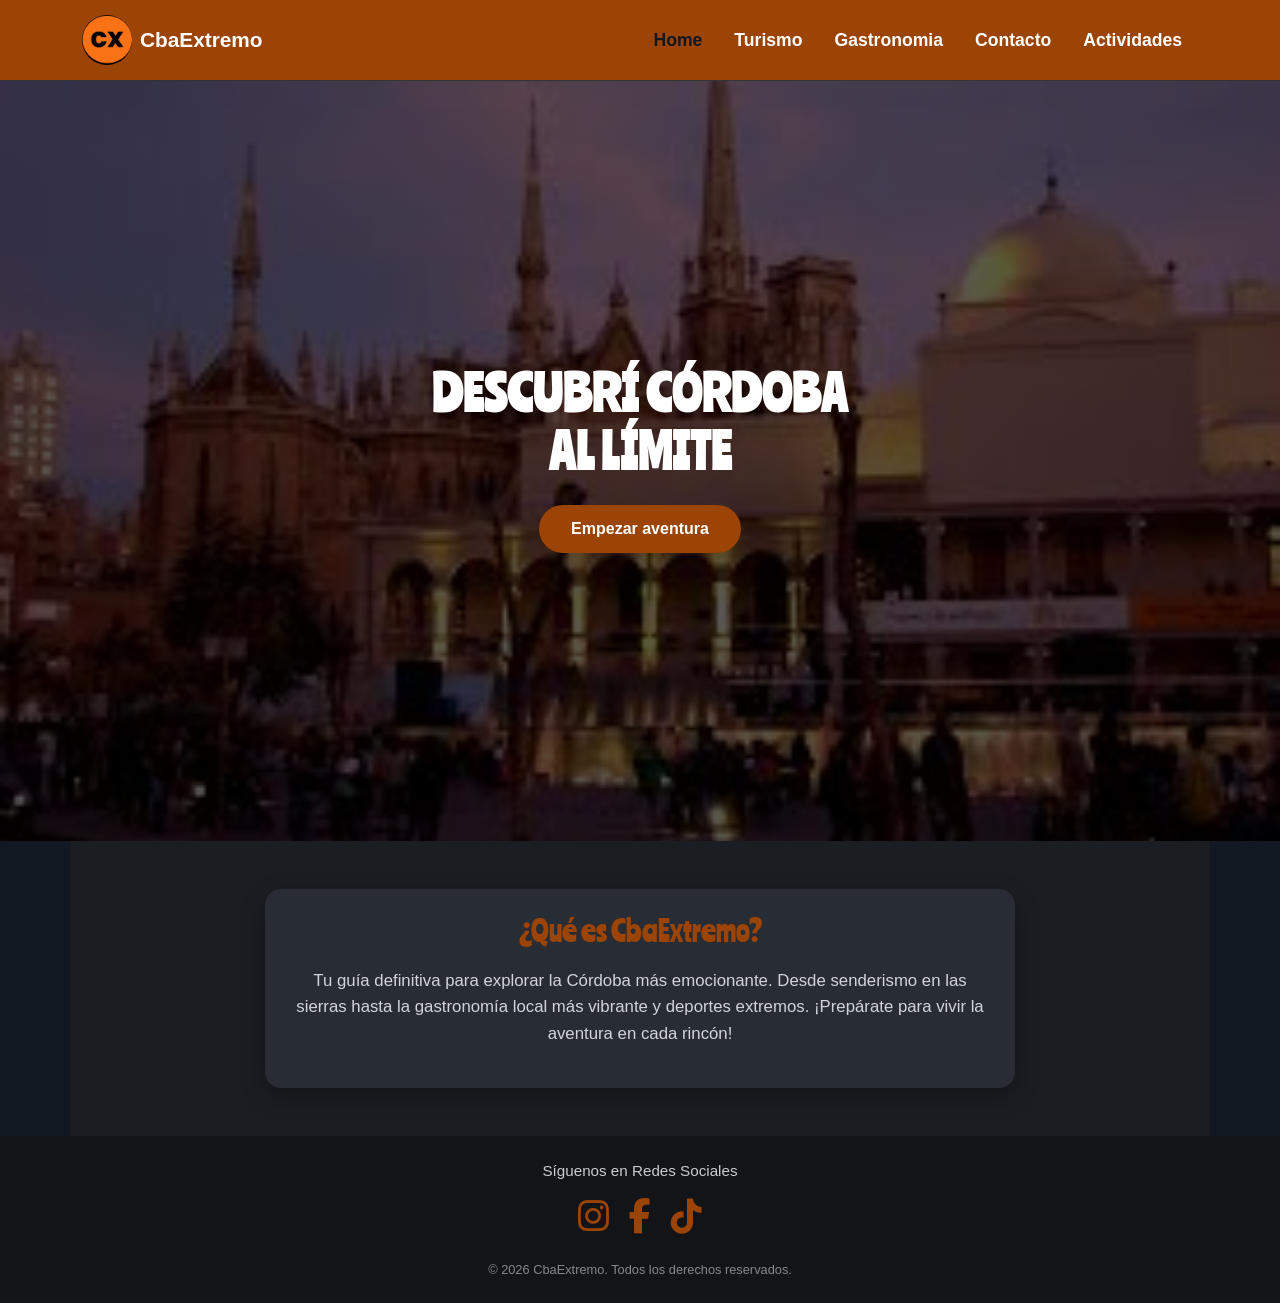
==== commit 6968a2a3: "Fix: acomoda orden de fuentes e incrementa version de css" ====
--- a/index.html
+++ b/index.html
@@ -6,6 +6,11 @@
 
      <!-- LINK DE BOOTSTRAP -->
      <link href="https://cdn.jsdelivr.net/npm/bootstrap@5.3.3/dist/css/bootstrap.min.css" rel="stylesheet" integrity="sha384-QWTKZyjpPEjISv5WaRU9OFeRpok6YctnYmDr5pNlyT2bRjXh0JMhjY6hW+ALEwIH" crossorigin="anonymous">
+
+     <!-- GOOGLE FONTS -->
+     <link rel="preconnect" href="https://fonts.googleapis.com">
+     <link rel="preconnect" href="https://fonts.gstatic.com" crossorigin>
+     <link href="https://fonts.googleapis.com/css2?family=Ranchers&family=Unkempt:wght@400;700&display=swap" rel="stylesheet">
     
      <!-- HOJA DE ESTILOS --> 
      <link rel="stylesheet" href="./styles/style.css">
--- a/styles/style.css
+++ b/styles/style.css
@@ -1,661 +1,664 @@
-/* Importación de tipografías */
- /* Importación de tipografías siempre arriba del todo */
- @import url('https://fonts.googleapis.com/css2?family=Ranchers&family=Unkempt:wght@400;700&display=swap'); ; 
-
-/* Reset básico */
+@charset "UTF-8";
 * {
-    margin: 0;
-    padding: 0;
-    box-sizing: border-box;
-    font-family: "Ranchers", cursive, sans-serif;
-}
-
-/* Estilos generales del sitio */
+  margin: 0;
+  padding: 0;
+  box-sizing: border-box;
+  font-family: "Unkempt", sans-serif; /* Tipografía general para el texto */
+}
+
 body {
-    background-color: #111821;
-    color: #ffffff; 
-    padding-top: 76px; /* Espacio obligatorio para header fijo */
-}
-
-/* ================= HEADER Y NAVBAR BOOTSTRAP ================= */
+  background-color: #111821;
+  color: #ffffff;
+  padding-top: 76px; /* Espacio obligatorio para header fijo */
+}
+
+h1, h2, h3, h4, h5, h6 {
+  font-family: "Ranchers", sans-serif; /* Tipografía especial para los títulos */
+}
+
+.header-fijo .navbar .navbar-nav .nav-link {
+  font-size: 1.1rem;
+  font-weight: 600;
+  margin: 0 8px;
+  transition: color 0.2s ease;
+}
+
 .header-fijo {
-    position: fixed; 
-    top: 0;
-    left: 0;
+  position: fixed;
+  top: 0;
+  left: 0;
+  width: 100%;
+  z-index: 1000;
+}
+.header-fijo .navbar {
+  background-color: #9c4406 !important;
+  border-bottom: 1px solid #333333;
+  padding: 10px 20px;
+}
+.header-fijo .navbar .logo {
+  height: 50px;
+  width: 50px;
+  border-radius: 50%;
+  object-fit: cover;
+}
+.header-fijo .navbar .nombre-marca {
+  font-weight: bold;
+  font-size: 1.3rem;
+  color: #ffffff;
+}
+.header-fijo .navbar .navbar-toggler {
+  border-color: rgba(255, 255, 255, 0.5);
+}
+@media (max-width: 991px) {
+  .header-fijo .navbar .navbar-collapse {
+    background-color: #9c4406;
+    padding: 15px;
+    border-top: 1px solid rgba(255, 255, 255, 0.1);
+    margin-top: 10px;
+  }
+}
+.header-fijo .navbar .navbar-nav .nav-link {
+  color: #ffffff;
+}
+.header-fijo .navbar .navbar-nav .nav-link:hover, .header-fijo .navbar .navbar-nav .nav-link.active {
+  color: #111821 !important;
+}
+@media (max-width: 991px) {
+  .header-fijo .navbar .navbar-nav .nav-link {
+    padding: 10px 0;
+    text-align: center;
+  }
+}
+
+footer {
+  background-color: #121417;
+  color: #ffffff;
+  padding: 30px 20px 20px;
+  width: 100%;
+}
+footer .footer-contenido {
+  display: flex;
+  justify-content: center;
+  align-items: center;
+  flex-direction: row;
+  flex-direction: column;
+  gap: 15px;
+  text-align: center;
+}
+footer .titulo-redes {
+  font-size: 0.95rem;
+  color: #cccccc;
+  margin: 0;
+}
+footer .iconos-redes {
+  display: flex;
+  justify-content: center;
+  align-items: center;
+  flex-direction: row;
+  gap: 20px;
+}
+footer .iconos-redes a {
+  color: #9c4406;
+  font-size: 2.2rem;
+  transition: transform 0.3s ease, color 0.3s ease;
+  text-decoration: none;
+}
+footer .iconos-redes a:hover {
+  color: #ff8533;
+  transform: scale(1.1);
+}
+footer .copyright {
+  font-size: 0.8rem;
+  color: #888888;
+  margin-top: 10px;
+}
+
+.hero {
+  height: 85vh;
+  background: linear-gradient(rgba(0, 0, 0, 0.65), rgba(0, 0, 0, 0.65)), url("../img/paseo.buen.pastor.1.jpg") center/cover no-repeat;
+  display: flex;
+  justify-content: center;
+  align-items: center;
+  flex-direction: row;
+  text-align: center;
+}
+.hero h1 {
+  font-size: 3rem;
+  font-weight: 800;
+  letter-spacing: 1px;
+  margin-bottom: 25px;
+  line-height: 1.2;
+  color: #ffffff;
+}
+@media (max-width: 576px) {
+  .hero h1 {
+    font-size: 2rem;
+  }
+}
+.hero .btn-cta {
+  display: inline-block;
+  background-color: #9c4406;
+  color: #ffffff;
+  padding: 12px 32px;
+  border-radius: 25px;
+  text-decoration: none;
+  font-weight: bold;
+  font-size: 1rem;
+  transition: background-color 0.3s ease, transform 0.2s ease;
+}
+.hero .btn-cta:hover {
+  background-color: #ff6600;
+  color: #ffffff;
+  transform: scale(1.05);
+}
+
+.seccion-info {
+  padding: 40px 20px;
+  display: flex;
+  justify-content: center;
+  background-color: #1a1d22;
+}
+.seccion-info .tarjeta-gris {
+  background-color: #282c34;
+  border-radius: 16px;
+  padding: 50px 40px;
+  max-width: 750px;
+  text-align: center;
+  box-shadow: 0 8px 24px rgba(0, 0, 0, 0.3);
+}
+.seccion-info .tarjeta-gris h2 {
+  color: #9c4406;
+  font-size: 1.8rem;
+  margin-bottom: 20px;
+}
+@media (max-width: 576px) {
+  .seccion-info .tarjeta-gris h2 {
+    font-size: 1.4rem;
+  }
+}
+.seccion-info .tarjeta-gris p {
+  color: #d1d5db;
+  font-size: 1.05rem;
+  line-height: 1.6;
+}
+@media (max-width: 576px) {
+  .seccion-info .tarjeta-gris {
+    padding: 30px 20px;
+  }
+}
+
+.card-custom {
+  background-color: #282c34 !important;
+  border: 1px solid #333333 !important;
+  border-radius: 12px;
+  overflow: hidden;
+  transition: transform 0.3s ease, box-shadow 0.3s ease;
+}
+.card-custom:hover {
+  transform: translateY(-5px);
+}
+.card-custom:hover {
+  box-shadow: 0 8px 20px rgba(156, 68, 6, 0.25);
+}
+.card-custom .img-card-fixed {
+  height: 200px;
+  object-fit: cover;
+  width: 100%;
+}
+.card-custom .btn-orange {
+  background-color: #9c4406;
+  color: #ffffff !important;
+  border: none;
+  font-weight: 600;
+}
+.card-custom .btn-orange:hover {
+  background-color: #ff6600 !important;
+}
+
+.img-banner-fixed {
+  height: 350px;
+  object-fit: cover;
+  width: 100%;
+}
+@media (max-width: 768px) {
+  .img-banner-fixed {
+    height: 250px;
+  }
+}
+@media (max-width: 480px) {
+  .img-banner-fixed {
+    height: 180px;
+  }
+}
+
+.text-orange {
+  color: #ff6600 !important;
+}
+
+.text-light-gray {
+  color: #cccccc !important;
+}
+
+.container-carrusel {
+  max-width: 1100px;
+  margin: 0 auto;
+  border-radius: 16px;
+  overflow: hidden;
+}
+.container-carrusel .img-carrusel {
+  height: 450px;
+  width: 100%;
+  object-fit: cover;
+  object-position: center;
+}
+@media (max-width: 768px) {
+  .container-carrusel .img-carrusel {
+    height: 300px;
+  }
+}
+@media (max-width: 480px) {
+  .container-carrusel .img-carrusel {
+    height: 220px;
+  }
+}
+.container-carrusel .fondo-caption {
+  background: rgba(0, 0, 0, 0.65);
+  padding: 15px 25px;
+  border-radius: 8px;
+  backdrop-filter: blur(4px);
+}
+.container-carrusel .fondo-caption h5 {
+  color: #9c4406;
+  font-weight: bold;
+  font-size: 1.4rem;
+}
+@media (max-width: 768px) {
+  .container-carrusel .fondo-caption h5 {
+    font-size: 1.1rem;
+  }
+}
+@media (max-width: 768px) {
+  .container-carrusel .fondo-caption p {
+    font-size: 0.85rem;
+    margin-bottom: 0;
+  }
+}
+@media (max-width: 480px) {
+  .container-carrusel .fondo-caption {
+    padding: 6px 10px;
+  }
+}
+
+.tarjeta-actividad {
+  background-color: #121212 !important;
+  border-radius: 12px;
+  overflow: hidden;
+  transition: transform 0.3s ease, box-shadow 0.3s ease;
+}
+.tarjeta-actividad:hover {
+  transform: translateY(-5px);
+}
+.tarjeta-actividad:hover {
+  box-shadow: 0 8px 20px rgba(255, 102, 0, 0.2);
+}
+.tarjeta-actividad img {
+  height: 200px;
+  width: 100%;
+  object-fit: cover;
+}
+
+.seccion-experiencia-usuario {
+  max-width: 1200px;
+  margin: 0 auto 60px auto;
+  padding: 120px 20px 0 20px;
+  display: grid;
+  grid-template-columns: 1.2fr 1fr;
+  gap: 35px;
+  align-items: center;
+}
+@media (max-width: 991px) {
+  .seccion-experiencia-usuario {
+    grid-template-columns: 1fr;
+    padding-top: 90px;
+    gap: 30px;
+  }
+}
+.seccion-experiencia-usuario .titulo-contacto {
+  color: #ffffff;
+  font-size: 2.2rem;
+  font-weight: 700;
+  margin-bottom: 15px;
+}
+@media (max-width: 991px) {
+  .seccion-experiencia-usuario .titulo-contacto {
+    font-size: 1.8rem;
+  }
+}
+.seccion-experiencia-usuario .descripcion-contacto {
+  color: #cccccc;
+  font-size: 1rem;
+  line-height: 1.6;
+  margin-bottom: 25px;
+}
+.seccion-experiencia-usuario .formulario-comentarios {
+  display: flex;
+  flex-direction: column;
+  gap: 15px;
+}
+.seccion-experiencia-usuario .formulario-comentarios .grupo-input {
+  display: flex;
+  gap: 15px;
+}
+@media (max-width: 576px) {
+  .seccion-experiencia-usuario .formulario-comentarios .grupo-input {
+    flex-direction: column;
+    gap: 15px;
+  }
+}
+.seccion-experiencia-usuario .formulario-comentarios .grupo-input input {
+  width: 100%;
+  background-color: #1a1a1a;
+  border: 1px solid #333333;
+  border-radius: 8px;
+  padding: 12px 15px;
+  color: #ffffff;
+  font-family: inherit;
+  font-size: 0.95rem;
+  outline: none;
+  transition: border-color 0.3s ease;
+}
+.seccion-experiencia-usuario .formulario-comentarios .grupo-input input:focus {
+  border-color: #9c4406;
+}
+.seccion-experiencia-usuario .formulario-comentarios .caja-comentario textarea {
+  width: 100%;
+  background-color: #1a1a1a;
+  border: 1px solid #333333;
+  border-radius: 8px;
+  padding: 12px 15px;
+  color: #ffffff;
+  font-family: inherit;
+  font-size: 0.95rem;
+  outline: none;
+  transition: border-color 0.3s ease;
+}
+.seccion-experiencia-usuario .formulario-comentarios .caja-comentario textarea:focus {
+  border-color: #9c4406;
+}
+.seccion-experiencia-usuario .formulario-comentarios .boton-enviar {
+  background-color: #9c4406;
+  color: #ffffff;
+  border: none;
+  border-radius: 8px;
+  padding: 12px 25px;
+  font-weight: bold;
+  cursor: pointer;
+  transition: background-color 0.3s ease;
+  align-self: flex-start;
+}
+.seccion-experiencia-usuario .formulario-comentarios .boton-enviar:hover {
+  background-color: #ff6600;
+  color: #ffffff;
+}
+@media (max-width: 576px) {
+  .seccion-experiencia-usuario .formulario-comentarios .boton-enviar {
     width: 100%;
-    z-index: 1000;
-}
-
-.header-fijo .navbar {
-    background-color: #9c4406 !important;
-    border-bottom: 1px solid #333;
-    padding: 10px 20px;
-}
-
-.logo {
-    height: 50px;
-    width: 50px;
-    border-radius: 50%;
-    object-fit: cover;
-}
-
-.nombre-marca {
-    font-weight: bold;
-    font-size: 1.3rem;
-    color: #ffffff;
-}
-
-.navbar-dark .navbar-nav .nav-link {
-    color: #ffffff;
-    font-size: 1.1rem;
-    font-weight: 600;
-    margin: 0 8px;
-    transition: color 0.2s ease;
-}
-
-.navbar-dark .navbar-nav .nav-link:hover,
-.navbar-dark .navbar-nav .nav-link.active {
-    color: #111821 !important;
-}
-
-.navbar-toggler {
-    border-color: rgba(255, 255, 255, 0.5);
-}
-
-/* ================= HERO SECTION ================= */
-.hero {
-    height: 85vh;
-    background: linear-gradient(rgba(0, 0, 0, 0.65), rgba(0, 0, 0, 0.65)), 
-                url('../img/paseo.buen.pastor.1.jpg') center/cover no-repeat;
-    display: flex;
-    justify-content: center;
-    align-items: center;
-    text-align: center;
-}
-
-.hero h1 {
-    font-size: 3rem;
-    font-weight: 800;
-    letter-spacing: 1px;
-    margin-bottom: 25px;
-    line-height: 1.2;
-    color: #ffffff;
-}
-
-.btn-cta {
-    display: inline-block;
-    background-color: #9c4406;
-    color: #ffffff;
-    padding: 12px 32px;
-    border-radius: 25px;
-    text-decoration: none;
-    font-weight: bold;
-    font-size: 1rem;
-    transition: background-color 0.3s, transform 0.2s;
-}
-
-.btn-cta:hover {
-    background-color: #ff6600;
-    color: #ffffff;
-    transform: scale(1.05);
-}
-
-/* ================= SECCIÓN TARJETA GRIS ================= */
-.seccion-info {
-    padding: 40px 20px;
-    display: flex;
-    justify-content: center;
-    background-color: #1a1d22;
-}
-
-.tarjeta-gris {
-    background-color: #282c34;
-    border-radius: 16px;
-    padding: 50px 40px;
-    max-width: 750px;
-    text-align: center;
-    box-shadow: 0 8px 24px rgba(0, 0, 0, 0.3);
-}
-
-.tarjeta-gris h2 {
-    color: #9c4406;
-    font-size: 1.8rem;
-    margin-bottom: 20px;
-}
-
-.tarjeta-gris p {
-    color: #d1d5db;
-    font-size: 1.05rem;
-    line-height: 1.6;
-}
-
-/* ================= TARJETAS GENERALES ================= */
-.card-custom {
-    background-color: #282c34 !important;
-    border: 1px solid #333333 !important;
-    border-radius: 12px;
-    overflow: hidden;
-    transition: transform 0.3s ease, box-shadow 0.3s ease;
-}
-
-.card-custom:hover {
-    transform: translateY(-5px);
-    box-shadow: 0 8px 20px rgba(156, 68, 6, 0.25);
-}
-
-.img-banner-fixed {
-    height: 350px;
-    object-fit: cover;
-    width: 100%;
-}
-
-.img-card-fixed {
-    height: 200px;
-    object-fit: cover;
-    width: 100%;
-}
-
-.text-orange {
-    color: #ff6600 !important;
-}
-
-.text-light-gray {
-    color: #cccccc !important;
-}
-
-.btn-orange {
-    background-color: #9c4406;
-    color: #ffffff !important;
-    border: none;
-    font-weight: 600;
-}
-
-.btn-orange:hover {
-    background-color: #ff6600 !important;
-}
-
-/* ================= PÁGINA: TURISMO (CSS GRID) ================= */
-.contenedor-experiencia {
-    max-width: 1200px;
-    margin: 0 auto;
-    padding: 50px 20px;
-}
-
-.titulo-experiencia {
-    text-align: center;
-    color: #ffffff !important;
-    font-size: 2.2rem;
-    font-weight: 700;
-    margin-top: 50px;
-    margin-bottom: 40px;
-    text-decoration: underline;
-    text-underline-offset: 10px;
-    text-decoration-color: #9c4406;
-}
-
-.grid-experiencia {
-    display: grid;
-    grid-template-columns: 1fr 1.2fr 1fr; 
-    grid-template-rows: auto auto;  
-    gap: 25px 30px;
-    align-items: center;
-}
-
-.bloque-img-izq {
-    grid-column: 1 / 2;
-    grid-row: 1 / 3;
-    height: 100%;
-}
-
-.bloque-img-izq img {
-    width: 100%;
-    height: 100%;
-    min-height: 500px;
-    object-fit: cover;
-    border-radius: 12px;
-}
-
-.texto-superior {
-    grid-column: 2 / 4;
-    grid-row: 1 / 2;
-    align-self: center;
-}
-
-.texto-inferior {
-    grid-column: 2 / 3;
-    grid-row: 2 / 3;
-    align-self: center;
-}
-
-.texto-superior p,
-.texto-inferior p {
-    color: #cccccc;
-    font-size: 1.2rem;
-    line-height: 1.6;
-    font-style: italic;
-    margin: 0;
-}
-
-.bloque-img-der {
-    grid-column: 3 / 4;
-    grid-row: 2 / 3;
-    width: 100%;
-}
-
-.bloque-img-der img {
-    width: 100%;
-    height: 400px;
-    object-fit: cover;
-    border-radius: 12px;
-}
-
-/* ================= PÁGINA: GASTRONOMÍA ================= */
+  }
+}
+.seccion-experiencia-usuario .columna-imagen-contacto img {
+  width: 100%;
+  height: 380px;
+  object-fit: cover;
+  border-radius: 12px;
+}
+@media (max-width: 991px) {
+  .seccion-experiencia-usuario .columna-imagen-contacto img {
+    height: 300px;
+  }
+}
+@media (max-width: 576px) {
+  .seccion-experiencia-usuario .columna-imagen-contacto img {
+    height: 220px;
+  }
+}
+
+.seccion-mapa {
+  max-width: 1200px;
+  margin: 40px auto 60px auto;
+  padding: 0 20px;
+  text-align: center;
+}
+.seccion-mapa .titulo-mapa {
+  color: #ffffff;
+  font-size: 2rem;
+  font-weight: 700;
+  margin-bottom: 10px;
+}
+.seccion-mapa .subtitulo-mapa {
+  color: #cccccc;
+  font-size: 1rem;
+  margin-bottom: 30px;
+}
+.seccion-mapa .contenedor-iframe-mapa {
+  width: 100%;
+  border-radius: 16px;
+  overflow: hidden;
+  box-shadow: 0 4px 15px rgba(0, 0, 0, 0.4);
+}
+@media (max-width: 576px) {
+  .seccion-mapa .contenedor-iframe-mapa iframe {
+    height: 260px;
+  }
+}
+
 .gastro-contenedor {
-    max-width: 1200px;
-    margin: 0 auto;
-    padding: 50px 20px;
+  max-width: 1200px;
+  margin: 0 auto;
+  padding: 50px 20px;
 }
 
 .gastro-titulo {
-    text-align: center;
-    color: #ffffff !important;
-    font-size: 2.2rem;
-    font-weight: 700;
-    margin-top: 50px;
-    margin-bottom: 40px;
-    text-decoration: underline;
-    text-underline-offset: 10px;
-    text-decoration-color: #9c4406;
+  text-align: center;
+  color: #ffffff !important;
+  font-size: 2.2rem;
+  font-weight: 700;
+  margin-top: 50px;
+  margin-bottom: 40px;
+  text-decoration: underline;
+  text-underline-offset: 10px;
+  text-decoration-color: #9c4406;
 }
 
 .gastro-grid {
-    display: grid;
-    grid-template-columns: 1fr 1.2fr 1fr; 
-    grid-template-rows: auto auto;  
-    gap: 25px 30px;
-    align-items: center;
+  display: grid;
+  grid-template-columns: 1fr 1.2fr 1fr;
+  grid-template-rows: auto auto;
+  gap: 25px 30px;
+  align-items: center;
+}
+@media (max-width: 991px) {
+  .gastro-grid {
+    grid-template-columns: 1fr;
+    grid-template-rows: auto;
+  }
 }
 
 .gastro-bloque-izq {
-    grid-column: 1 / 2;
-    grid-row: 1 / 3;
-    height: 100%;
-}
-
+  grid-column: 1/2;
+  grid-row: 1/3;
+  height: 100%;
+}
 .gastro-bloque-izq img {
-    width: 100%;
-    height: 100%;
-    min-height: 500px;
-    object-fit: cover;
-    border-radius: 12px;
+  width: 100%;
+  height: 100%;
+  min-height: 500px;
+  object-fit: cover;
+  border-radius: 12px;
+}
+@media (max-width: 991px) {
+  .gastro-bloque-izq {
+    grid-column: 1/-1;
+    grid-row: auto;
+    height: auto;
+  }
+  .gastro-bloque-izq img {
+    height: 300px;
+    min-height: unset;
+  }
 }
 
 .gastro-texto-superior {
-    grid-column: 2 / 4;
-    grid-row: 1 / 2;
-    align-self: center;
+  grid-column: 2/4;
+  grid-row: 1/2;
+  align-self: center;
+}
+@media (max-width: 991px) {
+  .gastro-texto-superior {
+    grid-column: 1/-1;
+    grid-row: auto;
+  }
 }
 
 .gastro-texto-inferior {
-    grid-column: 2 / 3;
-    grid-row: 2 / 3;
-    align-self: center;
+  grid-column: 2/3;
+  grid-row: 2/3;
+  align-self: center;
+}
+@media (max-width: 991px) {
+  .gastro-texto-inferior {
+    grid-column: 1/-1;
+    grid-row: auto;
+  }
 }
 
 .gastro-texto-superior p,
 .gastro-texto-inferior p {
-    color: #cccccc;
-    font-size: 1.2rem;
-    line-height: 1.6;
-    font-style: italic;
-    margin: 0;
+  color: #cccccc;
+  font-size: 1.2rem;
+  line-height: 1.6;
+  font-style: italic;
+  margin: 0;
 }
 
 .gastro-bloque-der {
-    grid-column: 3 / 4;
-    grid-row: 2 / 3;
-    width: 100%;
-}
-
+  grid-column: 3/4;
+  grid-row: 2/3;
+  width: 100%;
+}
 .gastro-bloque-der img {
-    width: 100%;
-    height: 400px;
-    object-fit: cover;
-    border-radius: 12px;
-}
-
-/* ================= PÁGINA: CONTACTO ================= */
-.seccion-experiencia-usuario {
-    max-width: 1200px;
-    margin: 0 auto 60px auto;
-    padding: 120px 20px 0 20px;
-    display: grid;
-    grid-template-columns: 1.2fr 1fr;
-    gap: 35px;
-    align-items: center;
-}
-
-.titulo-contacto {
-    color: #ffffff;
-    font-size: 2.2rem;
-    font-weight: 700;
-    margin-bottom: 15px;
-}
-
-.descripcion-contacto {
-    color: #cccccc;
-    font-size: 1rem;
-    line-height: 1.6;
-    margin-bottom: 25px;
-}
-
-.formulario-comentarios {
-    display: flex;
-    flex-direction: column;
-    gap: 15px;
-}
-
-.grupo-input {
-    display: flex;
-    gap: 15px;
-}
-
-.grupo-input input,
-.caja-comentario textarea {
-    width: 100%;
-    background-color: #1a1a1a;
-    border: 1px solid #333333;
-    border-radius: 8px;
-    padding: 12px 15px;
-    color: #ffffff;
-    font-family: inherit;
-    font-size: 0.95rem;
-    outline: none;
-    transition: border-color 0.3s ease;
-}
-
-.grupo-input input:focus,
-.caja-comentario textarea:focus {
-    border-color: #9c4406;
-}
-
-.boton-enviar {
-    background-color: #9c4406;
-    color: #ffffff;
-    border: none;
-    border-radius: 8px;
-    padding: 12px 25px;
-    font-weight: bold;
-    cursor: pointer;
-    transition: background-color 0.3s ease;
-    align-self: flex-start;
-}
-
-.boton-enviar:hover {
-    background-color: #ff6600;
-    color: #ffffff;
-}
-
-.columna-imagen-contacto img {
-    width: 100%;
-    height: 380px;
-    object-fit: cover;
-    border-radius: 12px;
-}
-
-.seccion-mapa {
-    max-width: 1200px;
-    margin: 40px auto 60px auto;
-    padding: 0 20px;
-    text-align: center;
-}
-
-.titulo-mapa {
-    color: #ffffff;
-    font-size: 2rem;
-    font-weight: 700;
-    margin-bottom: 10px;
-}
-
-.subtitulo-mapa {
-    color: #cccccc;
-    font-size: 1rem;
-    margin-bottom: 30px;
-}
-
-.contenedor-iframe-mapa {
-    width: 100%;
-    border-radius: 16px;
-    overflow: hidden;
-    box-shadow: 0 4px 15px rgba(0, 0, 0, 0.4);
-}
-
-/* ================= PÁGINA: ACTIVIDADES ================= */
-.container-carrusel {
-    max-width: 1100px;
-    margin: 0 auto;
-    border-radius: 16px;
-    overflow: hidden;
-}
-
-.img-carrusel {
-    height: 450px;
-    width: 100%;
-    object-fit: cover;
-    object-position: center;
-}
-
-.fondo-caption {
-    background: rgba(0, 0, 0, 0.65);
-    padding: 15px 25px;
-    border-radius: 10px;
-    backdrop-filter: blur(4px);
-}
-
-.fondo-caption h5 {
-    color: #9c4406;
-    font-weight: bold;
-    font-size: 1.4rem;
-}
-
-.tarjeta-actividad {
-    background-color: #121212 !important;
-    border-radius: 12px;
-    overflow: hidden;
-    transition: transform 0.3s ease, box-shadow 0.3s ease;
-}
-
-.tarjeta-actividad:hover {
-    transform: translateY(-5px);
-    box-shadow: 0 8px 20px rgba(255, 102, 0, 0.2);
-}
-
-.tarjeta-actividad img {
-    height: 200px;
-    object-fit: cover;
-}
-
-/* ================= FOOTER ================= */
-footer {
-    background-color: #121417;
-    color: #ffffff;
-    padding: 30px 20px 20px;
-    width: 100%;
-}
-
-.footer-contenido {
-    display: flex;
-    flex-direction: column;
-    align-items: center;
-    justify-content: center;
-    gap: 15px;
-    text-align: center;
-}
-
-.titulo-redes {
-    font-size: 0.95rem;
-    color: #cccccc;
-    margin: 0;
-}
-
-.iconos-redes {
-    display: flex;
-    justify-content: center;
-    align-items: center;
-    gap: 20px;
-}
-
-.iconos-redes a {
-    color: #9c4406;
-    font-size: 2.2rem;
-    transition: transform 0.3s ease, color 0.3s ease;
-    text-decoration: none;
-}
-
-.iconos-redes a:hover {
-    color: #ff8533;
-    transform: scale(1.1);
-}
-
-.copyright {
-    font-size: 0.8rem;
-    color: #888888;
-    margin-top: 10px;
-}
-
-/* ==========================================
-   RESPONSIVE DESIGN (MEDIA QUERIES)
-   ========================================== */
-
-/* NAVBAR BOOTSTRAP EN TABLETS Y MOBILE */
-@media (max-width: 991px) {
-    .navbar-collapse {
-        background-color: #9c4406;
-        padding: 15px;
-        border-top: 1px solid rgba(255, 255, 255, 0.1);
-        margin-top: 10px;
-    }
-
-    .navbar-dark .navbar-nav .nav-link {
-        padding: 10px 0;
-        text-align: center;
-    }
-
-    .grid-experiencia,
-    .gastro-grid {
-        grid-template-columns: 1fr;
-        grid-template-rows: auto;
-    }
-
-    .bloque-img-izq,
-    .texto-superior,
-    .texto-inferior,
-    .bloque-img-der,
-    .gastro-bloque-izq,
-    .gastro-texto-superior,
-    .gastro-texto-inferior,
-    .gastro-bloque-der {
-        grid-column: 1 / -1;
-        grid-row: auto;
-    }
-
-    .bloque-img-izq img,
-    .gastro-bloque-izq img {
-        min-height: 300px;
-    }
-
-    .seccion-experiencia-usuario {
-        grid-template-columns: 1fr;
-        padding-top: 90px;
-        gap: 30px;
-    }
-
-    .columna-imagen-contacto img {
-        height: 300px;
-    }
-
-    .titulo-contacto {
-        font-size: 1.8rem;
-    }
-}
-
-/* TABLETS (HASTA 768px) */
-@media (max-width: 768px) {
-    main.container {
-        padding-left: 15px;
-        padding-right: 15px;
-    }
-
-    .img-banner-fixed {
-        height: 250px;
-    }
-
-    .img-carrusel {
-        height: 300px;
-    }
-    
-    .fondo-caption h5 {
-        font-size: 1.1rem;
-    }
-    
-    .fondo-caption p {
-        font-size: 0.85rem;
-        margin-bottom: 0;
-    }
-}
-
-/* CELULARES (HASTA 576px / 480px) */
-@media (max-width: 576px) {
-    .hero h1 {
-        font-size: 2rem;
-    }
-
-    .tarjeta-gris {
-        padding: 30px 20px;
-    }
-
-    .tarjeta-gris h2 {
-        font-size: 1.4rem;
-    }
-
-    .grupo-input {
-        flex-direction: column;
-        gap: 15px;
-    }
-
-    .boton-enviar {
-        width: 100%;
-    }
-
-    .columna-imagen-contacto img {
-        height: 220px;
-    }
-
-    .contenedor-iframe-mapa iframe {
-        height: 260px;
-    }
-}
-
-@media (max-width: 480px) {
-    main.container {
-        margin-top: 1.5rem !important;
-        margin-bottom: 2rem !important;
-    }
-
-    .img-banner-fixed {
-        height: 180px;
-    }
-
-    .img-carrusel {
-        height: 220px;
-    }
-
-    .fondo-caption {
-        padding: 6px 10px;
-    }
-
-    .seccion-grilla-actividades {
-        padding-left: 15px;
-        padding-right: 15px;
-    }
-}+  width: 100%;
+  height: 400px;
+  object-fit: cover;
+  border-radius: 12px;
+}
+@media (max-width: 991px) {
+  .gastro-bloque-der {
+    grid-column: 1/-1;
+    grid-row: auto;
+  }
+  .gastro-bloque-der img {
+    height: 300px;
+  }
+}
+
+.contenedor-experiencia {
+  max-width: 1200px;
+  margin: 0 auto;
+  padding: 50px 20px;
+}
+.contenedor-experiencia .titulo-experiencia {
+  text-align: center;
+  color: #ffffff !important;
+  font-size: 2.2rem;
+  font-weight: 700;
+  margin-top: 50px;
+  margin-bottom: 40px;
+  text-decoration: underline;
+  text-underline-offset: 10px;
+  text-decoration-color: #9c4406;
+}
+.contenedor-experiencia .grid-experiencia {
+  display: grid;
+  grid-template-columns: 1fr 1.2fr 1fr;
+  grid-template-rows: auto auto;
+  gap: 25px 30px;
+  align-items: center;
+}
+@media (max-width: 991px) {
+  .contenedor-experiencia .grid-experiencia {
+    grid-template-columns: 1fr;
+    grid-template-rows: auto;
+  }
+}
+.contenedor-experiencia .grid-experiencia .bloque-img-izq {
+  grid-column: 1/2;
+  grid-row: 1/3;
+  height: 100%;
+}
+.contenedor-experiencia .grid-experiencia .bloque-img-izq img {
+  width: 100%;
+  height: 100%;
+  min-height: 500px;
+  object-fit: cover;
+  border-radius: 12px;
+}
+@media (max-width: 991px) {
+  .contenedor-experiencia .grid-experiencia .bloque-img-izq img {
+    min-height: 300px;
+  }
+}
+@media (max-width: 991px) {
+  .contenedor-experiencia .grid-experiencia .bloque-img-izq {
+    grid-column: 1/-1;
+    grid-row: auto;
+  }
+}
+.contenedor-experiencia .grid-experiencia .texto-superior {
+  grid-column: 2/4;
+  grid-row: 1/2;
+  align-self: center;
+}
+@media (max-width: 991px) {
+  .contenedor-experiencia .grid-experiencia .texto-superior {
+    grid-column: 1/-1;
+    grid-row: auto;
+  }
+}
+.contenedor-experiencia .grid-experiencia .texto-inferior {
+  grid-column: 2/3;
+  grid-row: 2/3;
+  align-self: center;
+}
+@media (max-width: 991px) {
+  .contenedor-experiencia .grid-experiencia .texto-inferior {
+    grid-column: 1/-1;
+    grid-row: auto;
+  }
+}
+.contenedor-experiencia .grid-experiencia .texto-superior p,
+.contenedor-experiencia .grid-experiencia .texto-inferior p {
+  color: #cccccc;
+  font-size: 1.2rem;
+  line-height: 1.6;
+  font-style: italic;
+  margin: 0;
+}
+.contenedor-experiencia .grid-experiencia .bloque-img-der {
+  grid-column: 3/4;
+  grid-row: 2/3;
+  width: 100%;
+}
+.contenedor-experiencia .grid-experiencia .bloque-img-der img {
+  width: 100%;
+  height: 400px;
+  object-fit: cover;
+  border-radius: 12px;
+}
+@media (max-width: 991px) {
+  .contenedor-experiencia .grid-experiencia .bloque-img-der {
+    grid-column: 1/-1;
+    grid-row: auto;
+  }
+}
+
+/*# sourceMappingURL=style.css.map */
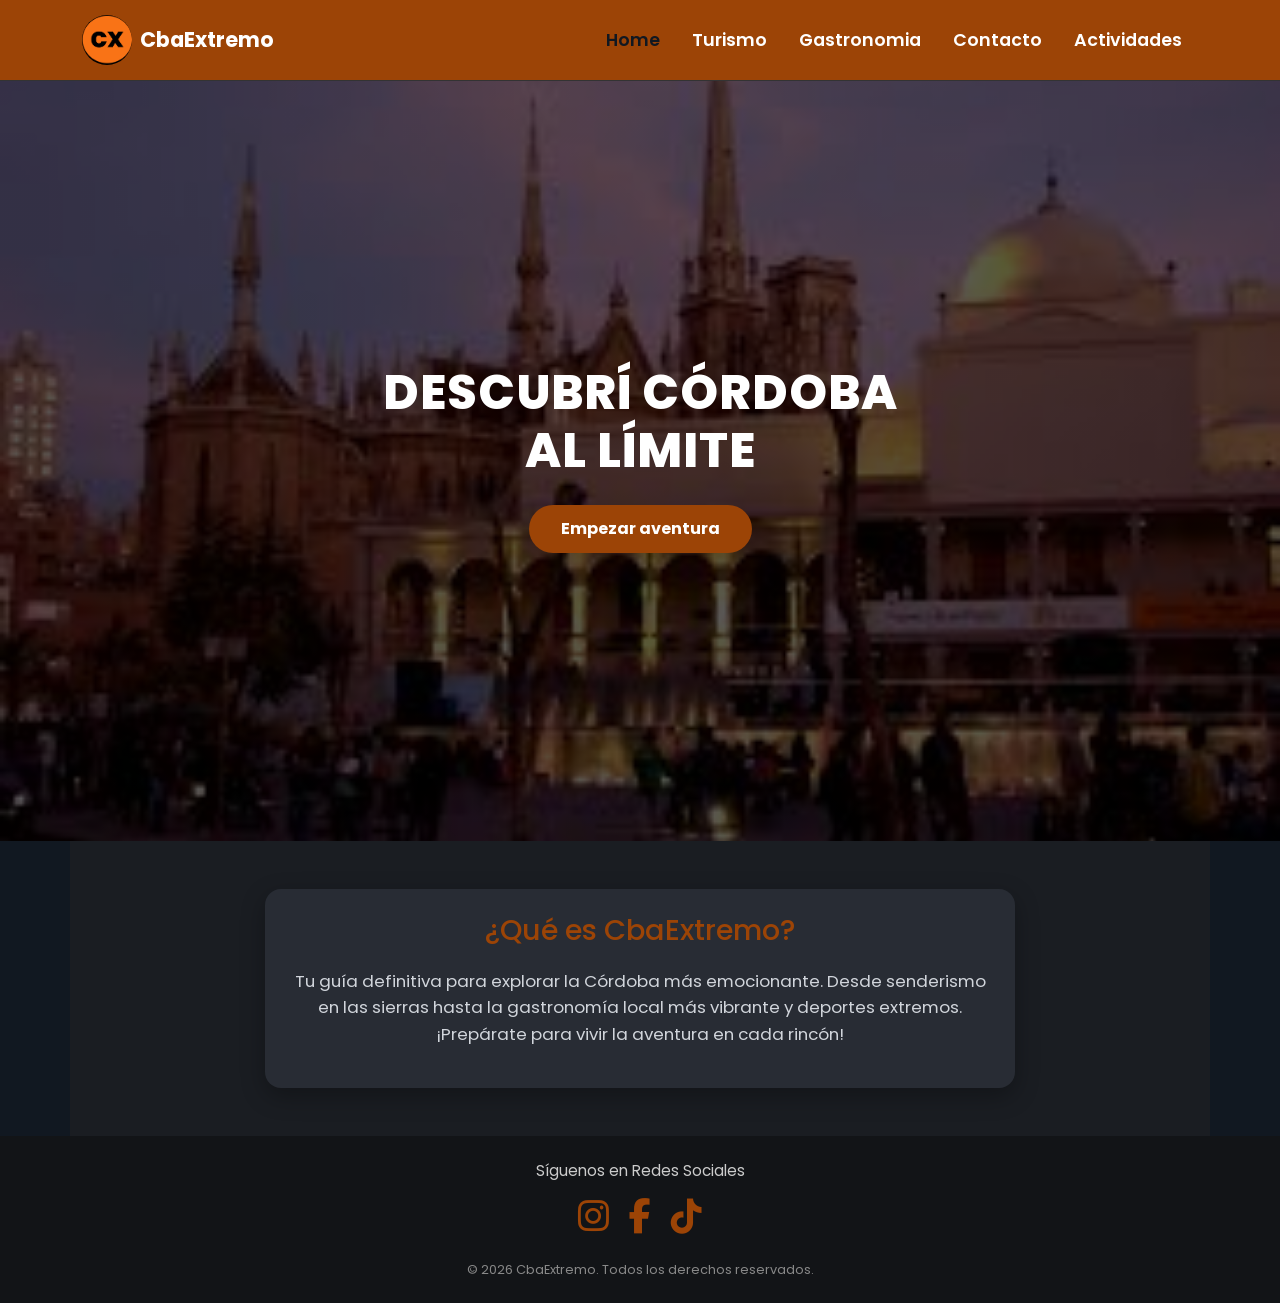
==== commit bc83b232: "Entrega Final: Configuración de README, despliegue en Vercel y metadatos Open Graph" ====
--- a/index.html
+++ b/index.html
@@ -10,7 +10,7 @@
      <!-- GOOGLE FONTS -->
      <link rel="preconnect" href="https://fonts.googleapis.com">
      <link rel="preconnect" href="https://fonts.gstatic.com" crossorigin>
-     <link href="https://fonts.googleapis.com/css2?family=Ranchers&family=Unkempt:wght@400;700&display=swap" rel="stylesheet">
+     <link href="https://fonts.googleapis.com/css2?family=Poppins:ital,wght@0,300;0,400;0,600;0,700;1,400&family=Ranchers&display=swap" rel="stylesheet">
     
      <!-- HOJA DE ESTILOS --> 
      <link rel="stylesheet" href="./styles/style.css">
@@ -23,15 +23,15 @@
      <meta name="description" content="Tu punto de partida para descubrir Córdoba. La guía definitiva para explorar turismo, gastronomía y deportes extremos.">
      <meta name="keywords" content="Turismo, Diversión, Córdoba, Trekking, Deportes Acuáticos, Parapente, Museos, Gastronomía, Teatros">
      <meta name="author" content="Romina Elias">
-     <meta name="owner" content="Cba Extrema">
-     <link rel="canonical" href="https://roelias1707-tech.github.io/Cba.Extremo/">
+     <link rel="canonical" href="https://cba-extremo.vercel.app/index.html">
 
      <!-- Open Graph / Redes Sociales y WhatsApp -->
      <meta property="og:type" content="website">
      <meta property="og:title" content="Cba Extrema">
      <meta property="og:description" content="Bienvenidos a tu punto de partida para descubrir Córdoba, esta guía definitiva para que aproveches al máximo tu viaje.">
-     <meta property="og:url" content="https://roelias1707-tech.github.io/Cba.Extremo/">
-     <meta property="og:image" content="https://roelias1707-tech.github.io/Cba.Extremo/img/logo.cx.png">
+     <meta property="og:url" content="https://cba-extremo.vercel.app">
+     <meta property="og:image" content="https://cba-extremo.vercel.app/img/logo.cx.png">
+
 
      <!-- Favicon -->
      <link rel="shortcut icon" href="./img/logo.cx.png" type="image/png">
--- a/styles/style.css
+++ b/styles/style.css
@@ -3,17 +3,13 @@
   margin: 0;
   padding: 0;
   box-sizing: border-box;
-  font-family: "Unkempt", sans-serif; /* Tipografía general para el texto */
 }
 
 body {
   background-color: #111821;
   color: #ffffff;
+  font-family: "Poppins", sans-serif; /* Tipografía general para el texto */
   padding-top: 76px; /* Espacio obligatorio para header fijo */
-}
-
-h1, h2, h3, h4, h5, h6 {
-  font-family: "Ranchers", sans-serif; /* Tipografía especial para los títulos */
 }
 
 .header-fijo .navbar .navbar-nav .nav-link {
@@ -53,8 +49,11 @@
   .header-fijo .navbar .navbar-collapse {
     background-color: #9c4406;
     padding: 15px;
-    border-top: 1px solid rgba(255, 255, 255, 0.1);
     margin-top: 10px;
+  }
+  .header-fijo .navbar .nav-link {
+    text-align: center;
+    padding: 8px 0;
   }
 }
 .header-fijo .navbar .navbar-nav .nav-link {
@@ -62,12 +61,6 @@
 }
 .header-fijo .navbar .navbar-nav .nav-link:hover, .header-fijo .navbar .navbar-nav .nav-link.active {
   color: #111821 !important;
-}
-@media (max-width: 991px) {
-  .header-fijo .navbar .navbar-nav .nav-link {
-    padding: 10px 0;
-    text-align: center;
-  }
 }
 
 footer {
